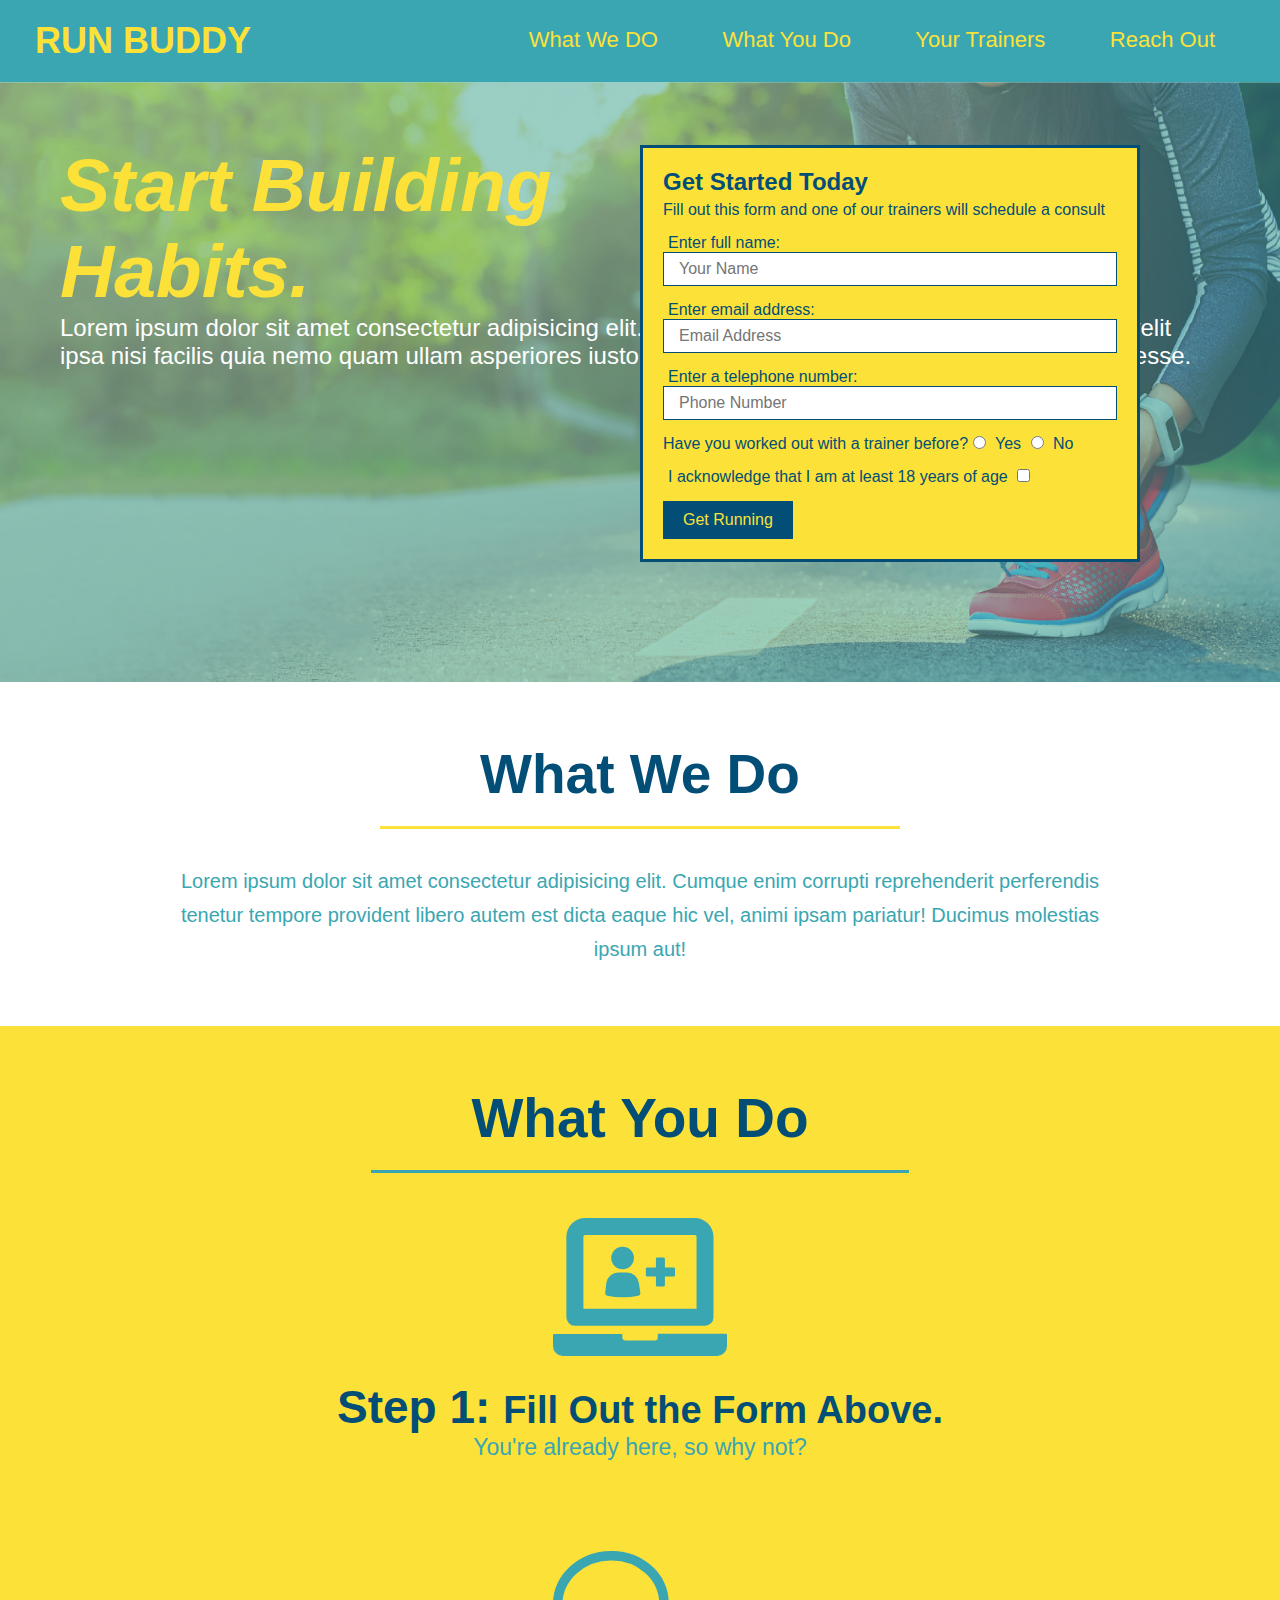
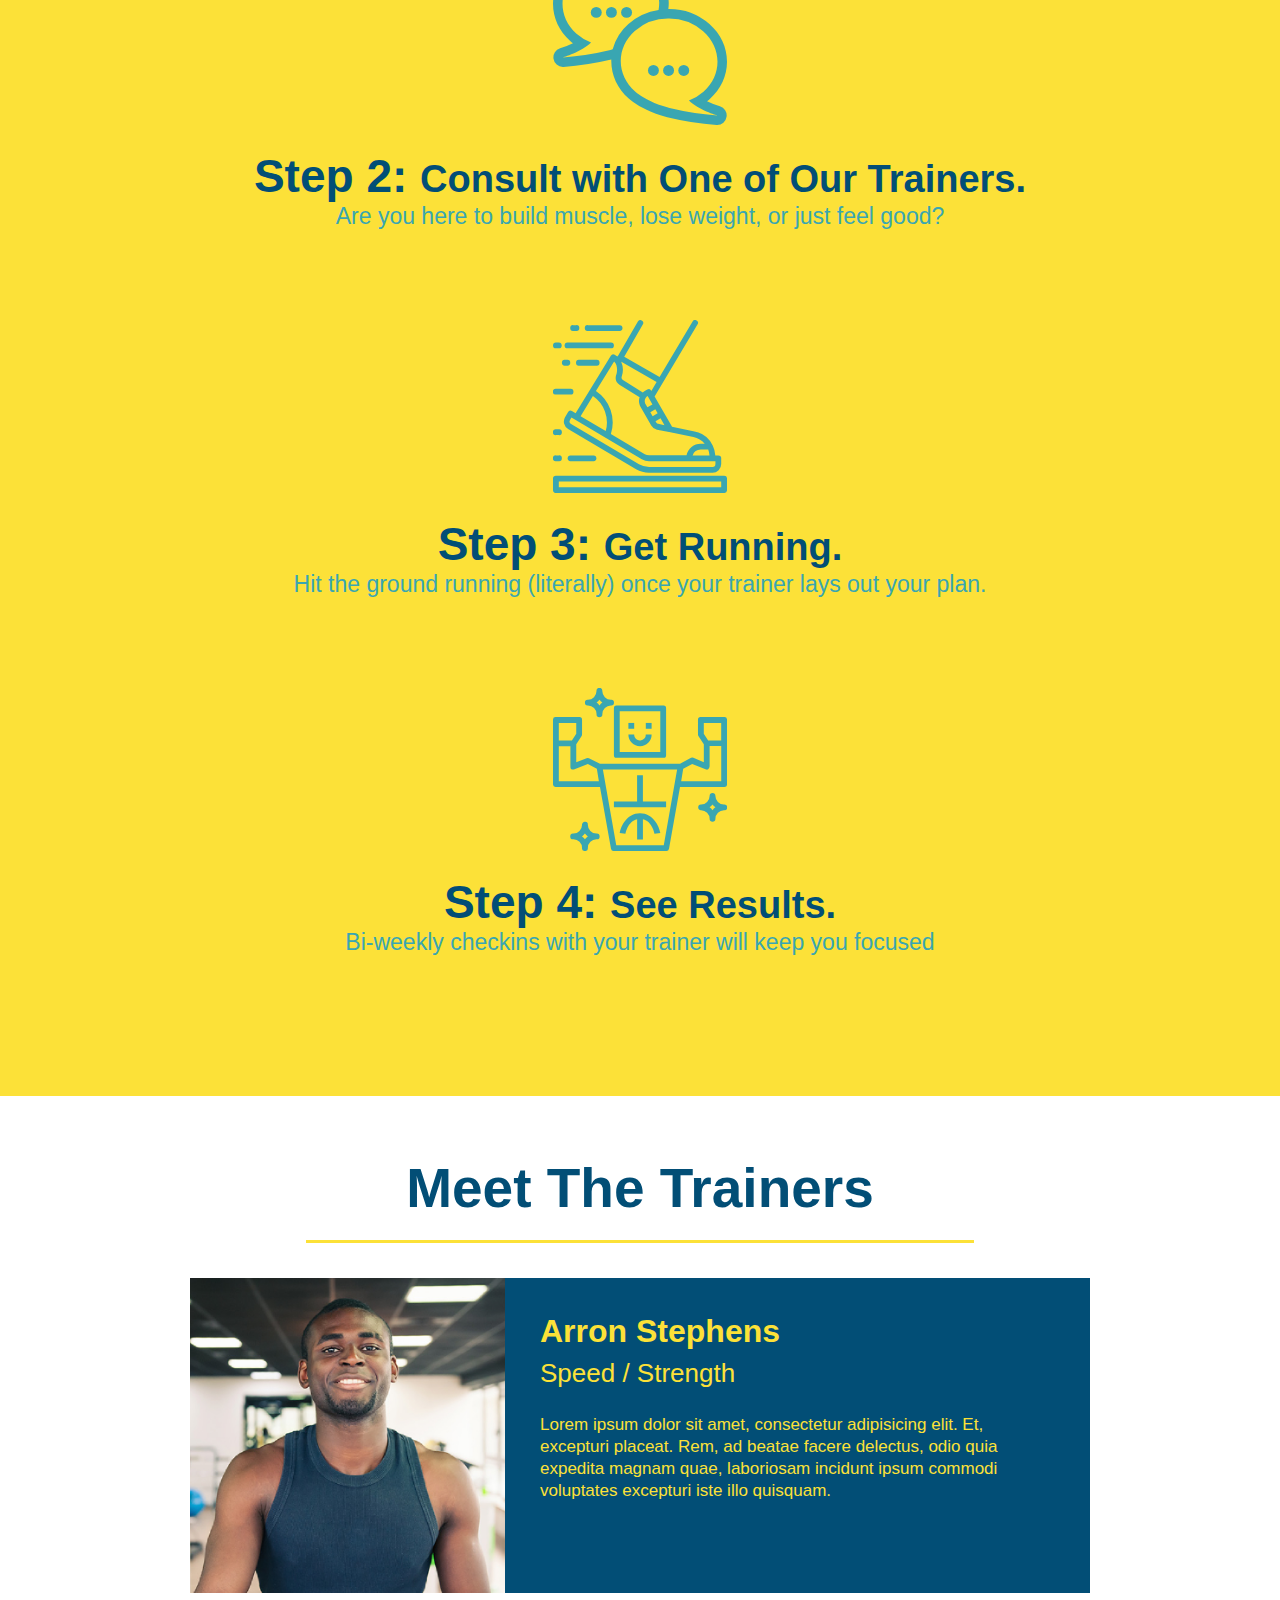
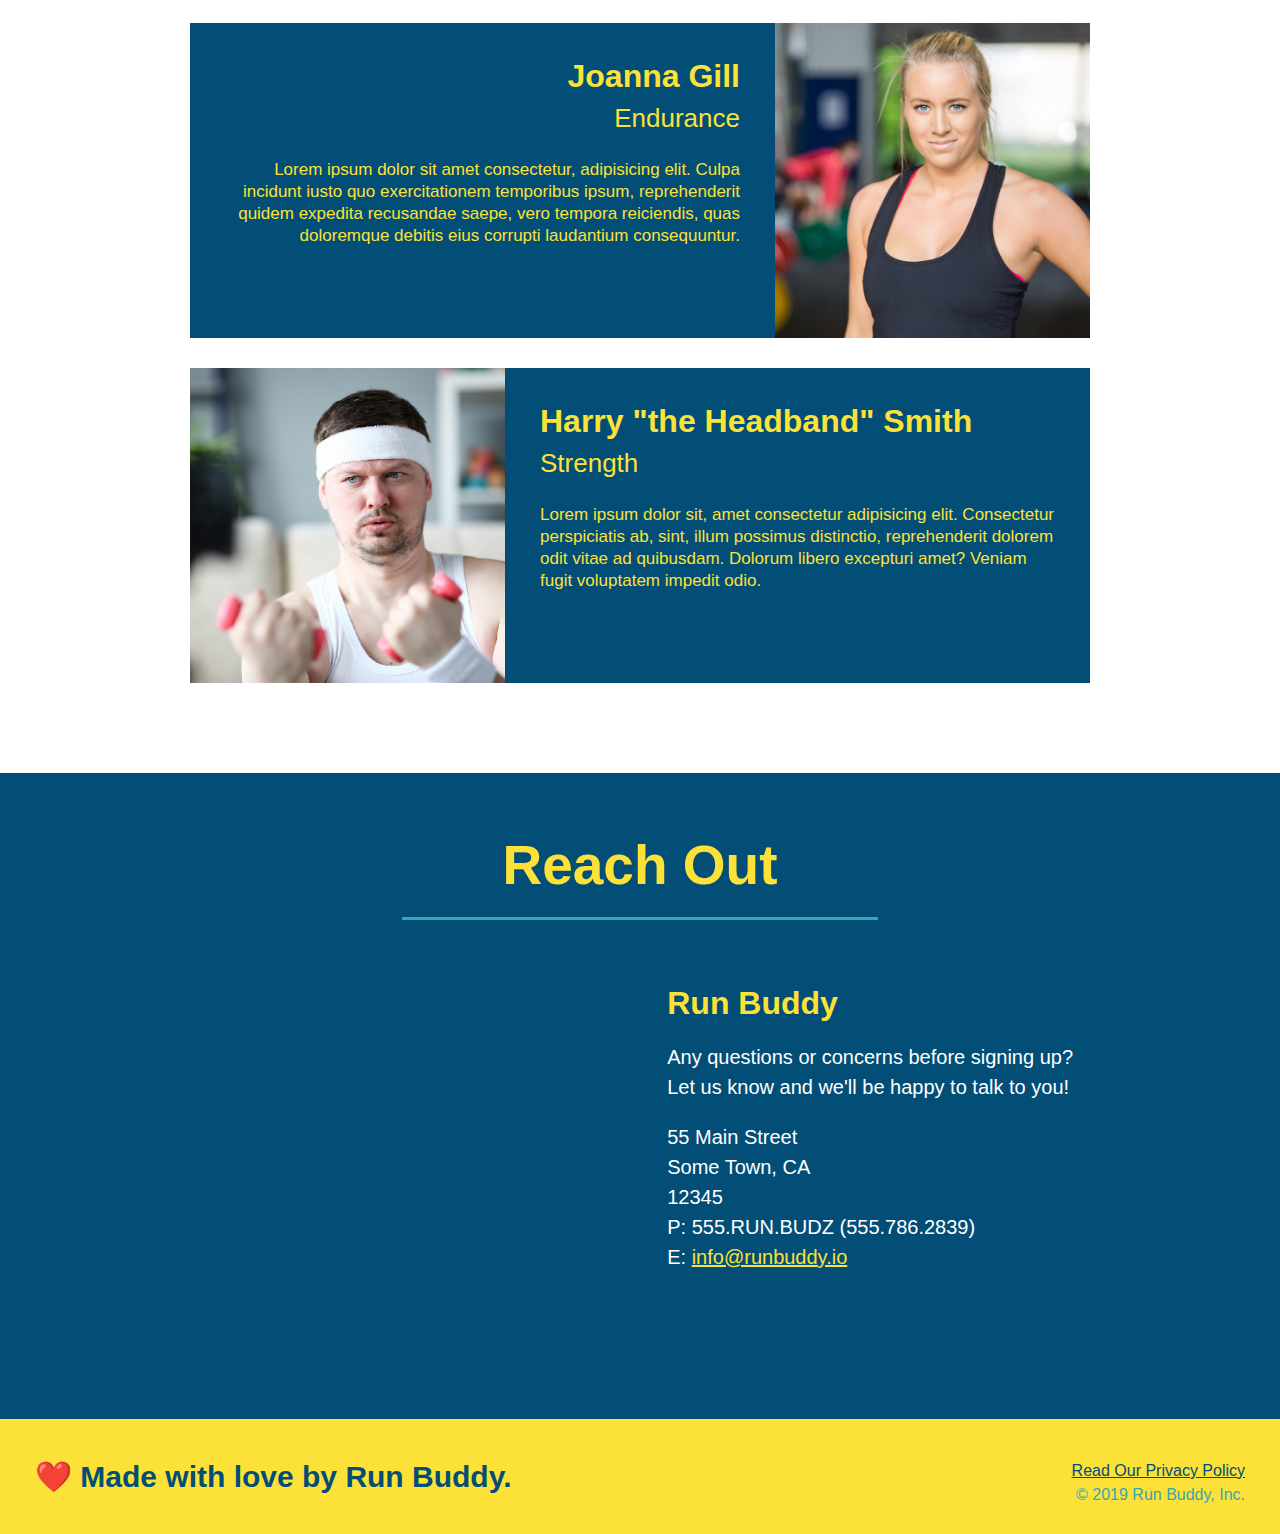
==== index.html @ 1e99f37f "add content to hero, replace img" ====
<!DOCTYPE html>
<html lang="en">
    <head>
        <link rel="stylesheet" href="./assets/css/style.css" />
        <meta charset="UTF-8" />
        <title>Run Buddy</title>
    </head>
    <body>
       <!--navigation-->
        <header>
            <h1>
                <a href="/">RUN BUDDY</a>
            </h1>
            <nav>
                <!--Unordered list element-->
                <ul>
                    <!--list item element-->
                    <li>
                        <!--Anchor element-->
                        <a href="#what-we-do">What We DO</a>
                    </li>
                    <li>
                        <a href="#what-you-do">What You Do</a>
                    </li>
                    <li>
                        <a href="#your-trainers">Your Trainers</a>
                    </li>
                    <li>
                        <a href="#reach-out">Reach Out</a>
                    </li>
                </ul>
            </nav>
        </header>
        
        <!--hero/jumbotron-->
        <section class="hero">
            <div class="hero-cta">
                <h2>Start Building 
                </br>Habits.</h2>
                <p>
                    Lorem ipsum dolor sit amet consectetur adipisicing elit. Commodi molestiae nostrum quas explicabo velit ipsa 
                    nisi facilis quia nemo quam ullam asperiores iusto minima, animi eligendi eum! Nulla, voluptates esse.
                </p>
            </div>
            <div class="hero-form">
                <h3>Get Started Today</h3>
                <p>Fill out this form and one of our trainers will schedule a consult</p>
                <form>
                    <label for="name">Enter full name:</label>
                    <input type="text" placeholder="Your Name" name="name" id="name" class="form-input"  />
                    <label for="email">Enter email address:</label>
                    <input type="email" placeholder="Email Address" name="email" id="email" class="form-input"/>
                    <label for="phone">Enter a telephone number:</label>
                    <input type="tel" placeholder="Phone Number" name="phone" id="phone" class="form-input"/>
                    <p>
                        Have you worked out with a trainer before?
                        <input type="radio" name="trainer-confirm" id="trainer-yes" />
                        <label for="trainer yes">Yes</label>
                        <input type="radio" ma,e="trainer-confirm" id="trainer-no" />
                        <label for="trainer-no">No</label>
                    </p>
                    <p>
                        <label for="checkbox" >
                        I acknowledge that I am at least 18 years of age
                        </label>
                        <input type="checkbox" name="age-confirm" id="checkbox" />
                        
                    </p>
                    <button type="submit">
                        Get Running
                    </button>
                </form>
            </div>
        </section>
        <!--end hero-->
        <!--"what we do" section-->
        <section id="what-we-do" class="intro">
            <h2 class="section-title primary-border">What We Do</h2>
            <p>
                Lorem ipsum dolor sit amet consectetur adipisicing elit. Cumque enim corrupti reprehenderit perferendis tenetur tempore provident libero autem est dicta eaque hic vel, animi ipsam pariatur! Ducimus molestias ipsum aut!
            </p>
        </section>
        <!--"what you do" section-->
        <section id="what-you-do" class="steps">
            <h2 class="section-title secondary-border">What You Do</h2>

            <div>
                <img src="./assets/images/step-1.svg" alt="" />
                <h3>Step 1: <span>Fill Out the Form Above.</span></h3>
                <p>You're already here, so why not?</p>
            </div>
            
            <div>
                <img src="./assets/images/step-2.svg" alt="" />
                <h3>Step 2: <span>Consult with One of Our Trainers.</span></h3>
                <p>Are you here to build muscle, lose weight, or just feel good?</p>
            </div>

            <div>
                <img src="./assets/images/step-3.svg" alt="" />
                <h3>Step 3: <span>Get Running.</span></h3>
                <p>Hit the ground running (literally) once your trainer lays out your plan.</p>
            </div>

            <div>
                <img src="./assets/images/step-4.svg" alt="" />
                <h3>Step 4: <span>See Results.</span></h3>
                <p>Bi-weekly checkins with your trainer will keep you focused</p>
            </div>
        </section>
        <!--"meet the trainers" section-->
        <section id="your-trainers" class="trainers">
            <h2 class="section-title primary-border">
                Meet The Trainers
            </h2>
            <article class="trainer">
                <img src="./assets/images/trainer-1.jpg" alt="Arron Stepghens in his workout clothes, ready to pump iron" />
                <div class="trainer-bio text-left">
                    <h3>Arron Stephens</h3>
                    <h4>Speed / Strength</h4>
                    <p>Lorem ipsum dolor sit amet, consectetur adipisicing elit. Et, excepturi placeat. Rem, ad 
                        beatae facere delectus, odio quia expedita magnam quae, laboriosam incidunt ipsum commodi voluptates excepturi iste illo quisquam.
                    </p>
                </div>
            </article>
            <article class="trainer">
                <div class="trainer-bio text-right">
                    <h3>Joanna Gill</h3>
                    <h4>Endurance</h4>
                    <p>Lorem ipsum dolor sit amet consectetur, adipisicing elit. Culpa incidunt iusto quo exercitationem temporibus ipsum, reprehenderit quidem expedita recusandae saepe, vero tempora reiciendis, quas doloremque debitis eius corrupti laudantium consequuntur.

                    </p>
                </div>
                <img src="assets/images/trainer-2.jpg" alt="Joanna Gill cooling off after a workout" />
            </article>
        <article class="trainer">
            <img src="assets/images/trainer-3.jpg" alt="Harry Smith wearing a headband and lifting comically small pink weights" />
            <div class="trainer-bio text-left">
                <h3>Harry "the Headband" Smith</h3>
                <h4>Strength</h4>
                <p>Lorem ipsum dolor sit, amet consectetur adipisicing elit. Consectetur perspiciatis ab, sint, illum possimus distinctio, reprehenderit dolorem odit vitae ad quibusdam. Dolorum libero excepturi amet? Veniam fugit voluptatem impedit odio.</p>

            </div>
        </article>
        </section>
        

        <!--"reach out" section-->
        <section id="reach-out" class="contact">
            <h2 class="section-title secondary-border">Reach Out</h2>
            <div class="contact-info">
                <iframe src="https://www.google.com/maps/embed?pb=!1m18!1m12!1m3!1d56511.52904397019!2d-82.80408757724726!3d27.718195076317812!2m3!1f0!2f0!3f0!3m2!1i1024!2i768!4f13.1!3m3!1m2!1s0x88c3029f9de5dea9%3A0x98aafcc9726f8c6a!2sSt%20Pete%20Beach%2C%20FL!5e0!3m2!1sen!2sus!4v1619097358709!5m2!1sen!2sus" 
                style="border:0;" 
                allowfullscreen="" 
                loading="lazy">
                </iframe>
                <div>
                    <h3>Run Buddy</h3>
                    <p>
                        Any questions or concerns before signing up?
                        <br />
                        Let us know and we'll be happy to talk to you!
                    </p>
                    <address>
                        55 Main Street <br/>
                        Some Town, CA <br/>
                        12345<br />
                        P: 555.RUN.BUDZ (555.786.2839)<br/>
                        E: <a href="mailto:infor@runbuddy.io">info@runbuddy.io</a>
                    </address>
                </div>
            </div>
            
        </section>
        <!--footer-->
        <footer>
            <h2>❤️ Made with love by Run Buddy.</h2>
            <div>
                <a href="./privacy-policy.html">Read Our Privacy Policy</a><br />
                &copy; 2019 Run Buddy, Inc.
            </div>
        </footer>
    </body>
</html>
---- assets/css/style.css ----
* {
    margin: 0;
    padding: 0;
    box-sizing: border-box;
}

body {
    color: #39a6b2;
    font-family: Helvetica, Arial, sans-serif;
}
header {
    padding:20px 35px;
    background-color: #39a6b2;
}
header h1{
    font-weight: bold;
    font-size: 36px;
    color: #fce138;
    margin: 0;
    display: inline;
}

header a {
    text-decoration: none;
    color: #fce138;
}
header nav {
    float: right;
    margin: 7px 0;
}
header nav ul li {
    display: inline;
}
header nav ul li a {
    margin: 0 30px;
    font-weight: lighter;
    font-size: 22px;
}

footer {
    background: #fce138;
    width: 100%;
    padding: 40px 35px;
}
footer h2 {
    display: inline;
    color: #024e76;
    font-size: 30px;
    margin: 0;
}

footer div {
    float: right;
    line-height: 1.5;
    text-align: right;
}

footer a {
    color: #024e76;
}
section {
    padding: 60px;
}
/*Hero Style Start */
.hero {
    background-image: url("../images/hero-bg.jpg");
    height: 600px;
    background-size: cover;
    background-position: center;
    position: relative;
}
/* Hero Style End */

.hero-form {
    background-color: #fce138;
    color: #024e76;
    padding: 20px;
    width: 500px;
    border: solid 3px #024e76;
    position: absolute;
    bottom: 120px;
    right: 140px;
}
h3 {
    font-size: 24px;
    margin: 0;
}
.hero-form p {
    margin: 5px 0 15px 0;
}

.form-input {
    border: 1px solid #024e76;
    display: block;
    padding: 7px 15px;
    font-size: 16px;
    color: #024e76;
    width: 100%;
    margin-bottom: 15px;
}

.hero-form label {
    margin: 0 5px;
}

.hero-form button {
    color: #fce138;
    background-color: #024e76;
    border: none;
    padding: 10px 20px;
    font-size: 16px;
    
}
.intro {
    text-align: center;
}


/*when typing padding sides go clockwise starting from the top*/

.intro p {
    line-height: 1.7;
    color: #39a6b2;
    width: 80%;
    font-size: 20px;
    margin: 0 auto;
}
.steps {
    text-align: center;
    background: #fce138;
}


.section-title {
    font-size: 55px;
    color: #024e76;
    margin-bottom: 35px;
    padding: 0 100px 20px 100px;
    display: inline-block;
    border-bottom: 3px solid;
}
.primary-border {
    border-color: #fce138;
}

.secondary-border {
    border-color: #39a6b2;
}
.steps div {
    margin-bottom: 80px;
}
.steps img {
    width: 15%;
    margin: 10px 0;
}
.steps h3 {
    color: #024e76;
    font-size: 46px;
    margin-top: 10px;
}
.steps p {
    color: #39a6b2;
    font-size: 23px;
}
.steps span {
    font-size: 38px;
}
.trainers {
    text-align: center;
}
.trainer {
    width: 900px;
    margin: 0 auto 30px auto;
    background: #024e76;
    color: #fce138;
    overflow: auto;
}
.trainer img {
    width: 35%;
    float: left;
}
.trainer-bio {
    padding: 35px;
    float: left;
    width: 65%;
}
.text-left {
    text-align: left;
}
.text-right {
    text-align: right;
}
.trainer-bio h3 {
    font-size: 32px;
    margin-bottom: 8px;
}
.trainer-bio h4 {
    font-weight: lighter;
    font-size: 26px;
    margin-bottom: 25px;
}
.trainer-bio p {
    font-size: 17px;
    line-height: 1.3;
}
.contact {
    text-align: center;
    background: #024e76;
}
.contact h2 {
    color: #fce138;
}
.contact-info iframe {
    width: 400px;
    height: 400px;
}
.contact-info div {
    width: 410px;
    display: inline-block;
    vertical-align: top;
    text-align: left;
    margin: 30px 0 0 60px;
    color: white;
}
.contact-info h3 {
    color: #fce138;
    font-size: 32px;
}

.contact-info p, .contact-info address {
    margin: 20px 0;
    line-height: 1.5;
    font-size: 20px;
    font-style: normal;
}

.contact-info a {
    color: #fce138;
}
.hero-cta {
color:#fce138;
font-size: 50px;
font-style: italic;
}

.hero-cta p {
    font-size: 24px;
    color: white;
    font-style: normal;
}
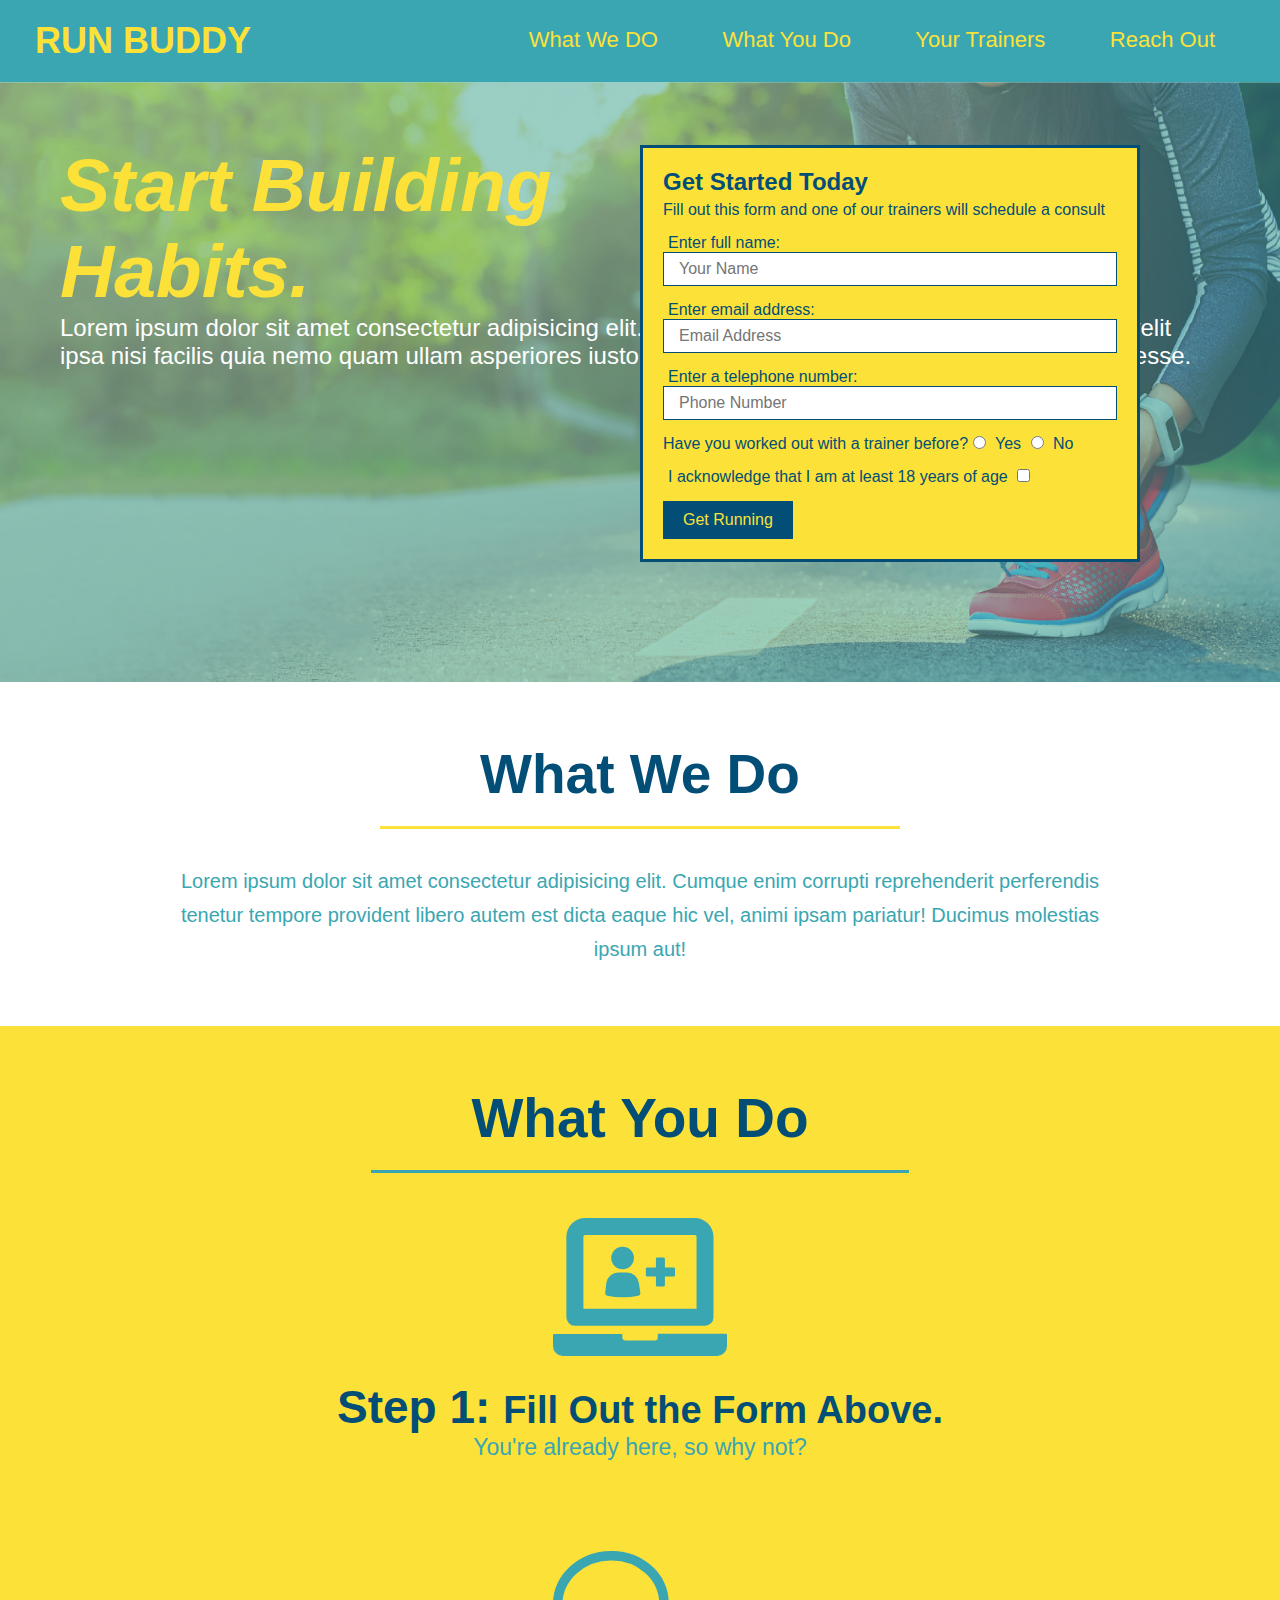
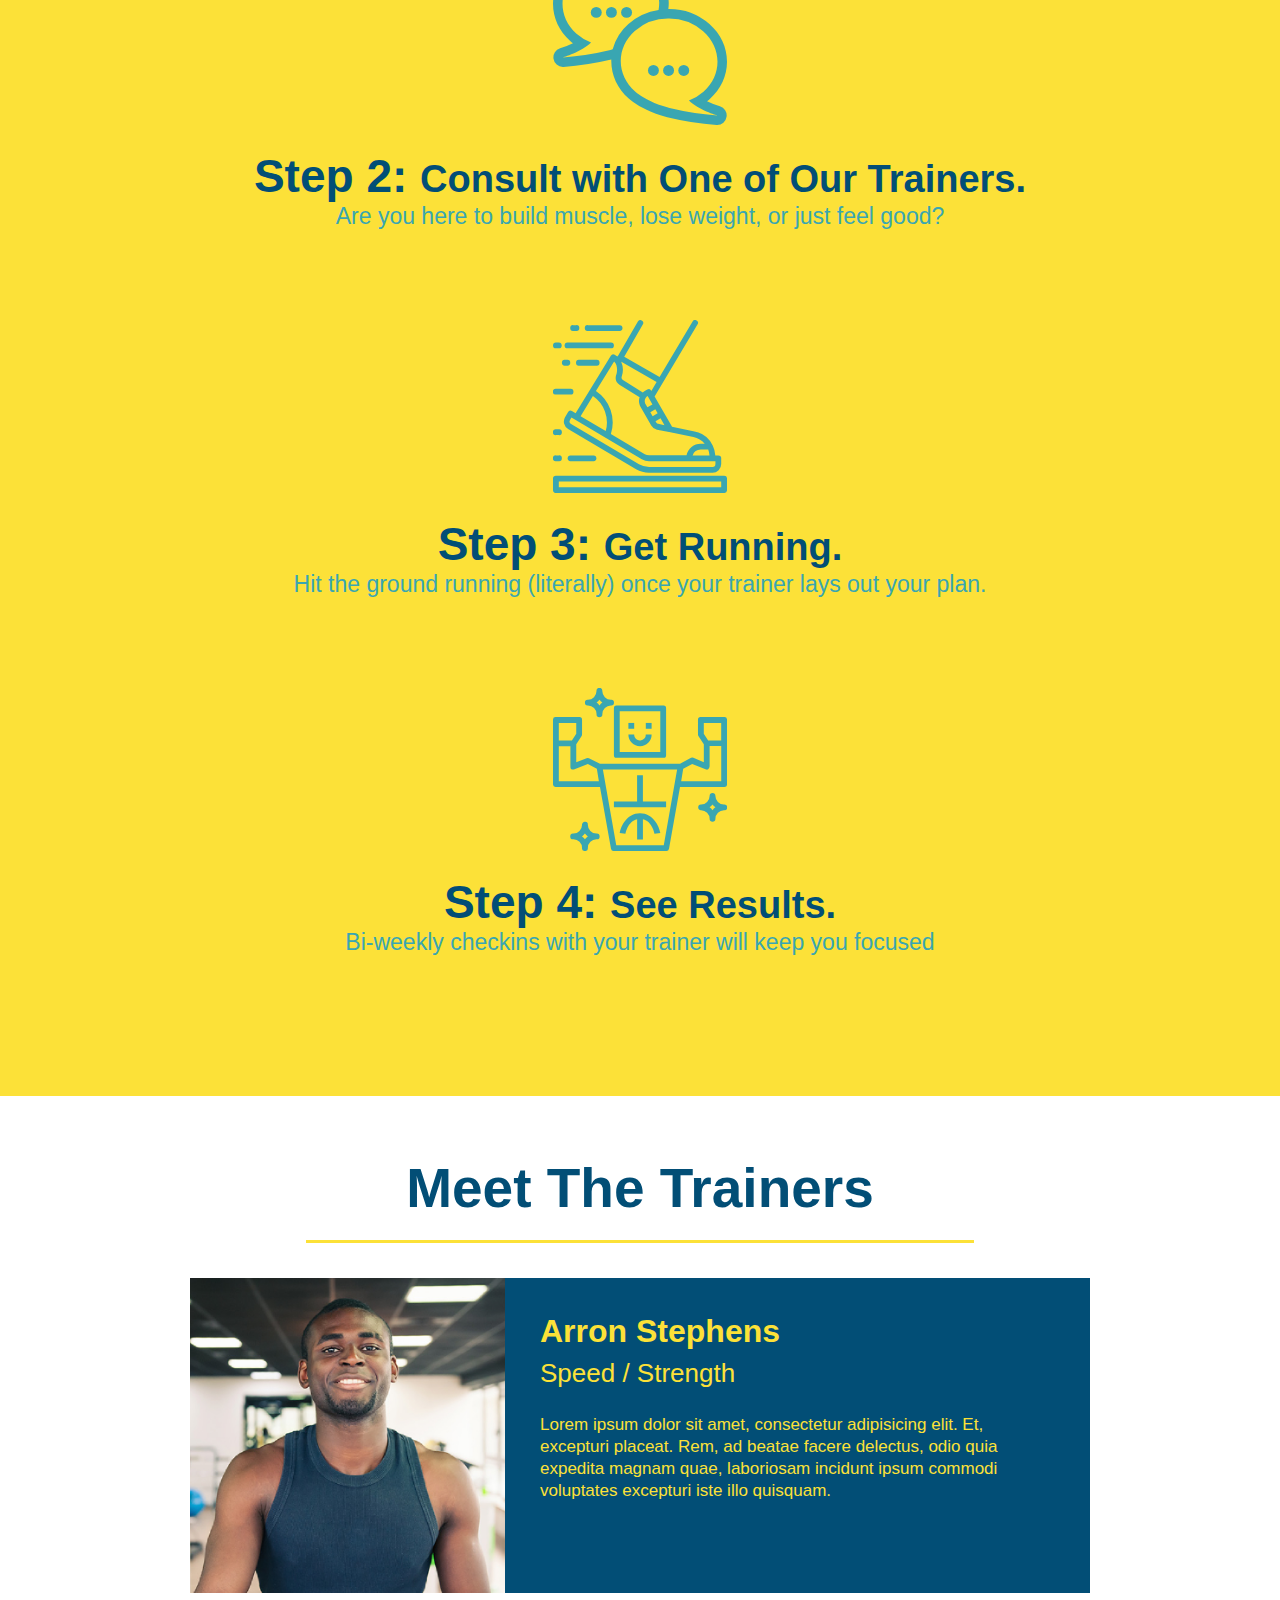
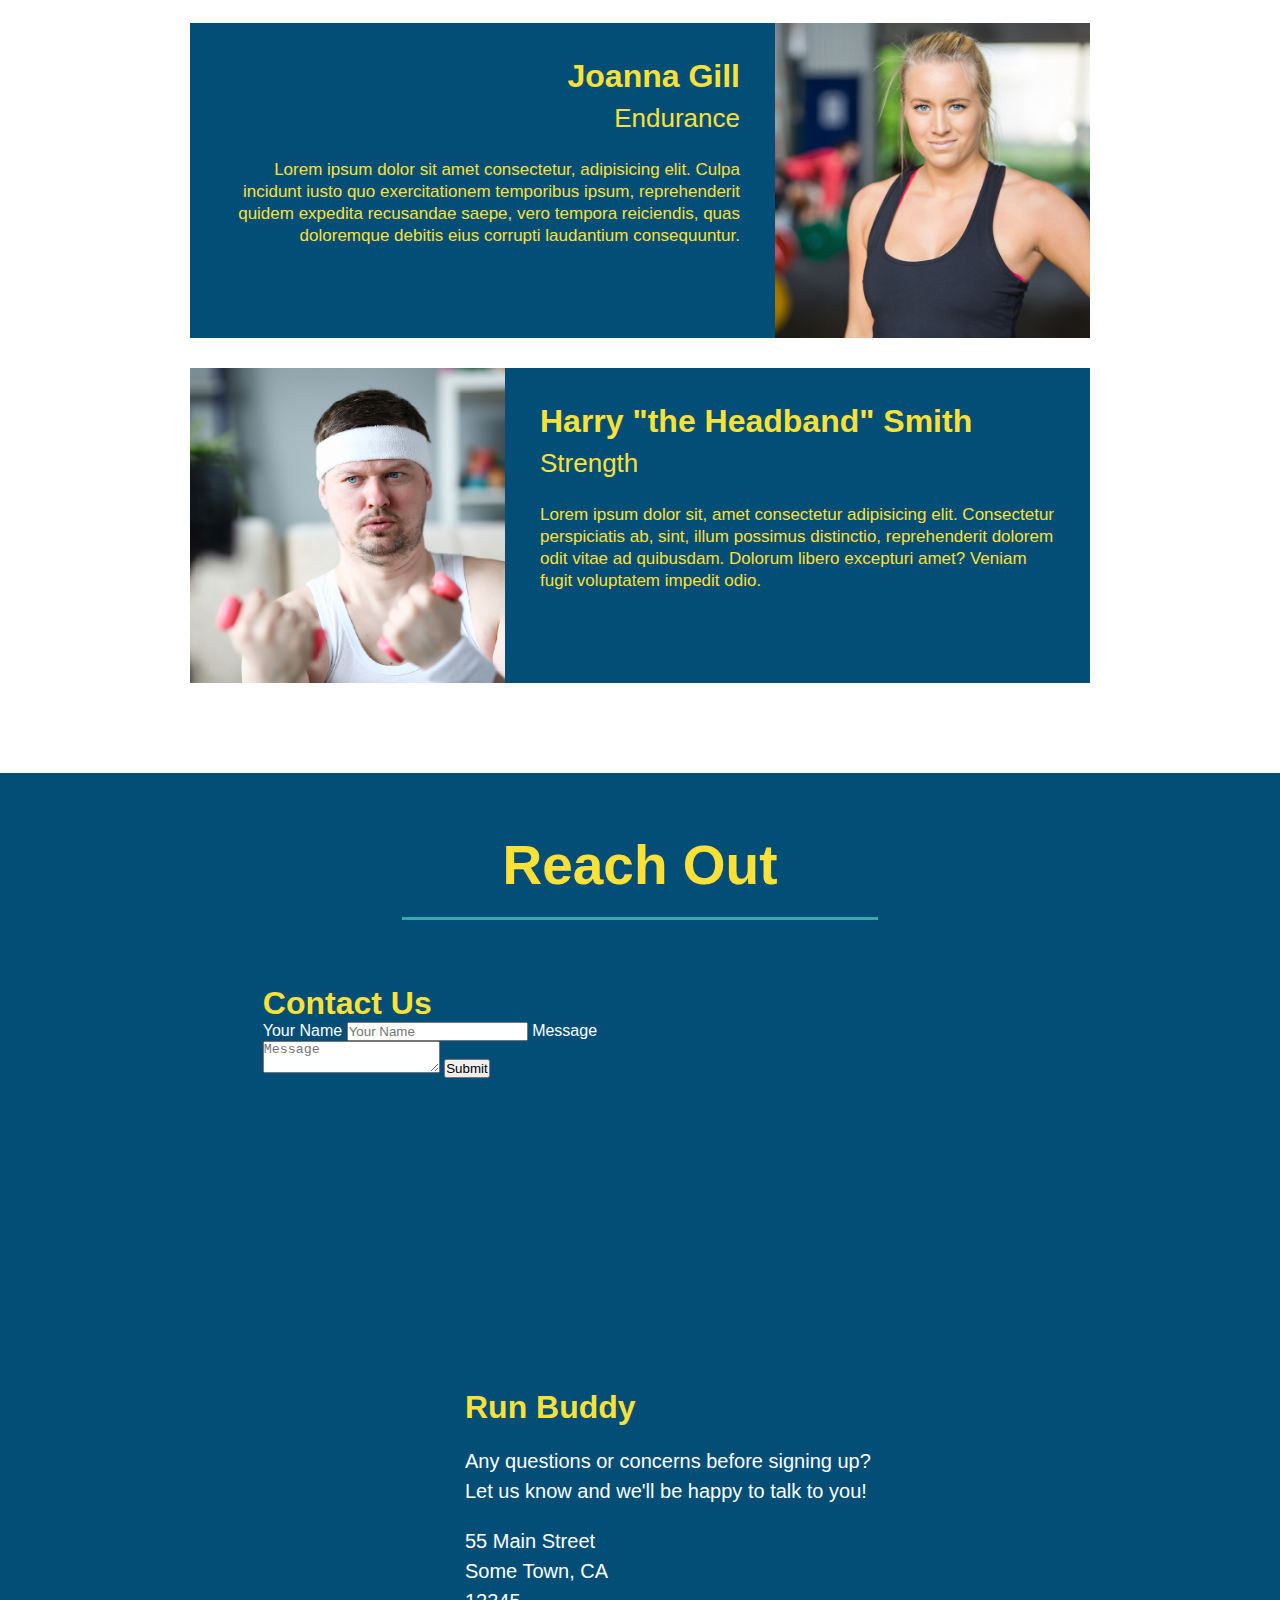
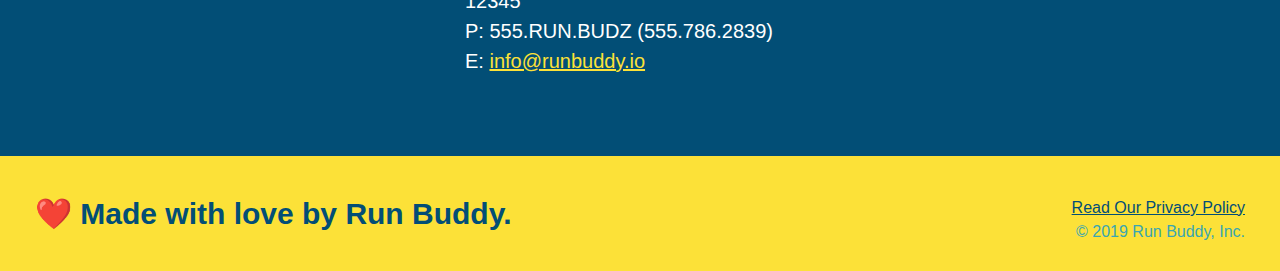
==== commit ddd86d7e: "add contact form" ====
--- a/index.html
+++ b/index.html
@@ -149,6 +149,18 @@
         <section id="reach-out" class="contact">
             <h2 class="section-title secondary-border">Reach Out</h2>
             <div class="contact-info">
+                <div class= "contact-form">
+                    <h3>Contact Us </h3>
+                    <form>
+                        <label for="contact-name">Your Name</label>
+                        <input type="text" id="contact-name" placeholder="Your Name" />
+
+                        <label for="contact-message">Message</label>
+                        <textarea id="contact-message" placeholder="Message"></textarea>
+
+                        <button type="submit">Submit</button>
+                    </form>
+                </div>
                 <iframe src="https://www.google.com/maps/embed?pb=!1m18!1m12!1m3!1d56511.52904397019!2d-82.80408757724726!3d27.718195076317812!2m3!1f0!2f0!3f0!3m2!1i1024!2i768!4f13.1!3m3!1m2!1s0x88c3029f9de5dea9%3A0x98aafcc9726f8c6a!2sSt%20Pete%20Beach%2C%20FL!5e0!3m2!1sen!2sus!4v1619097358709!5m2!1sen!2sus" 
                 style="border:0;" 
                 allowfullscreen="" 
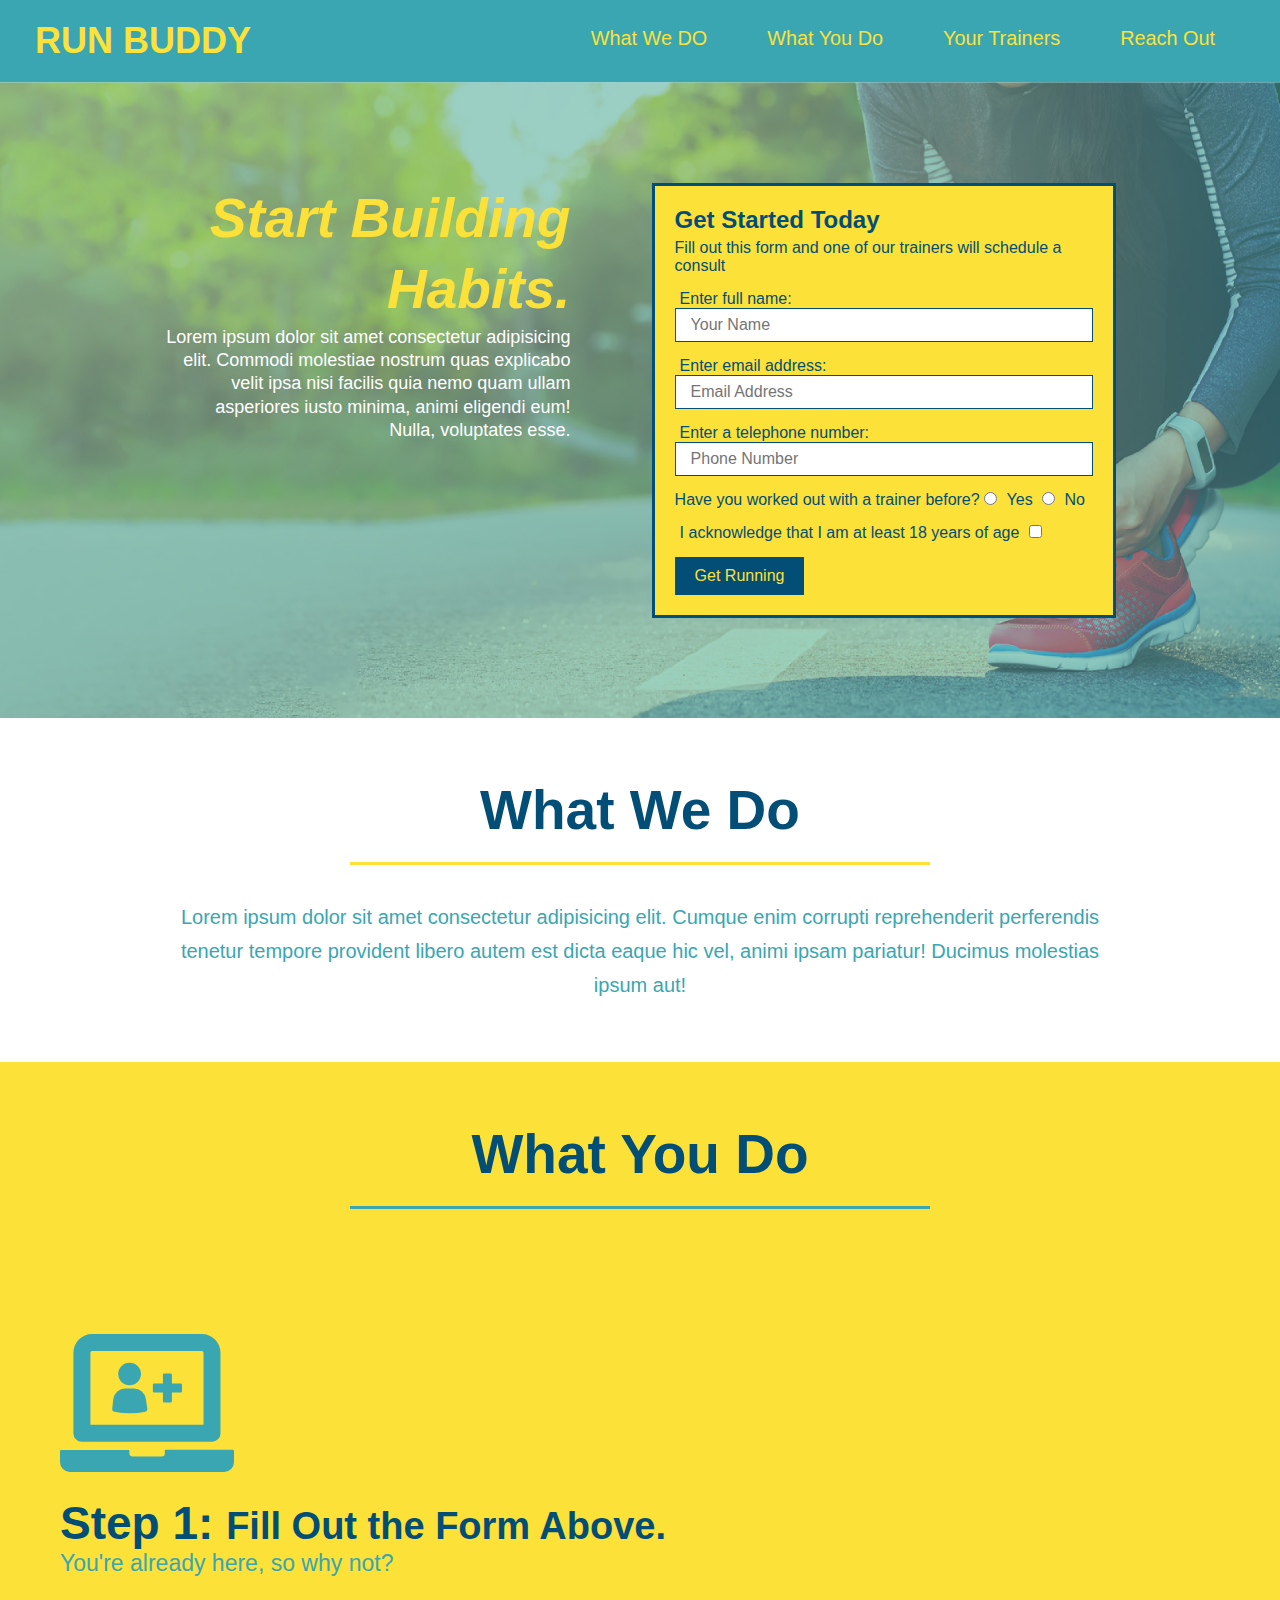
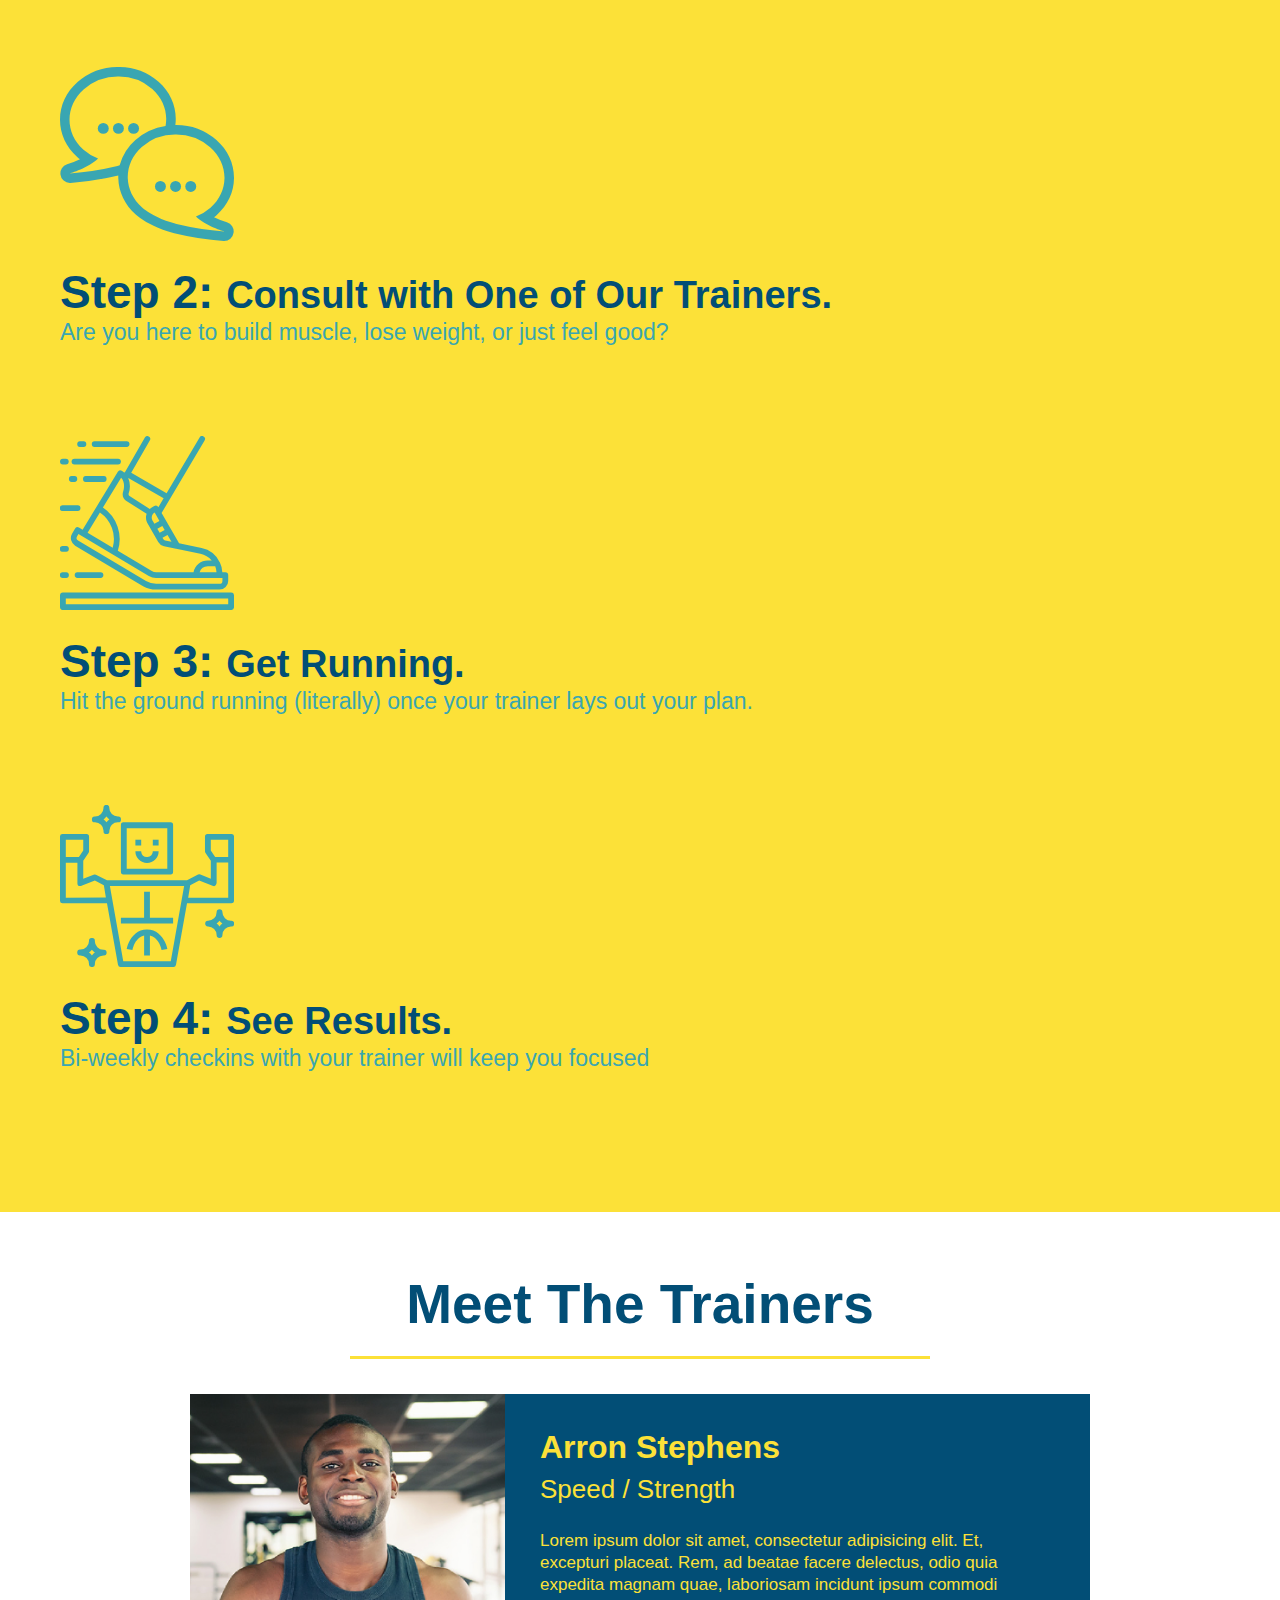
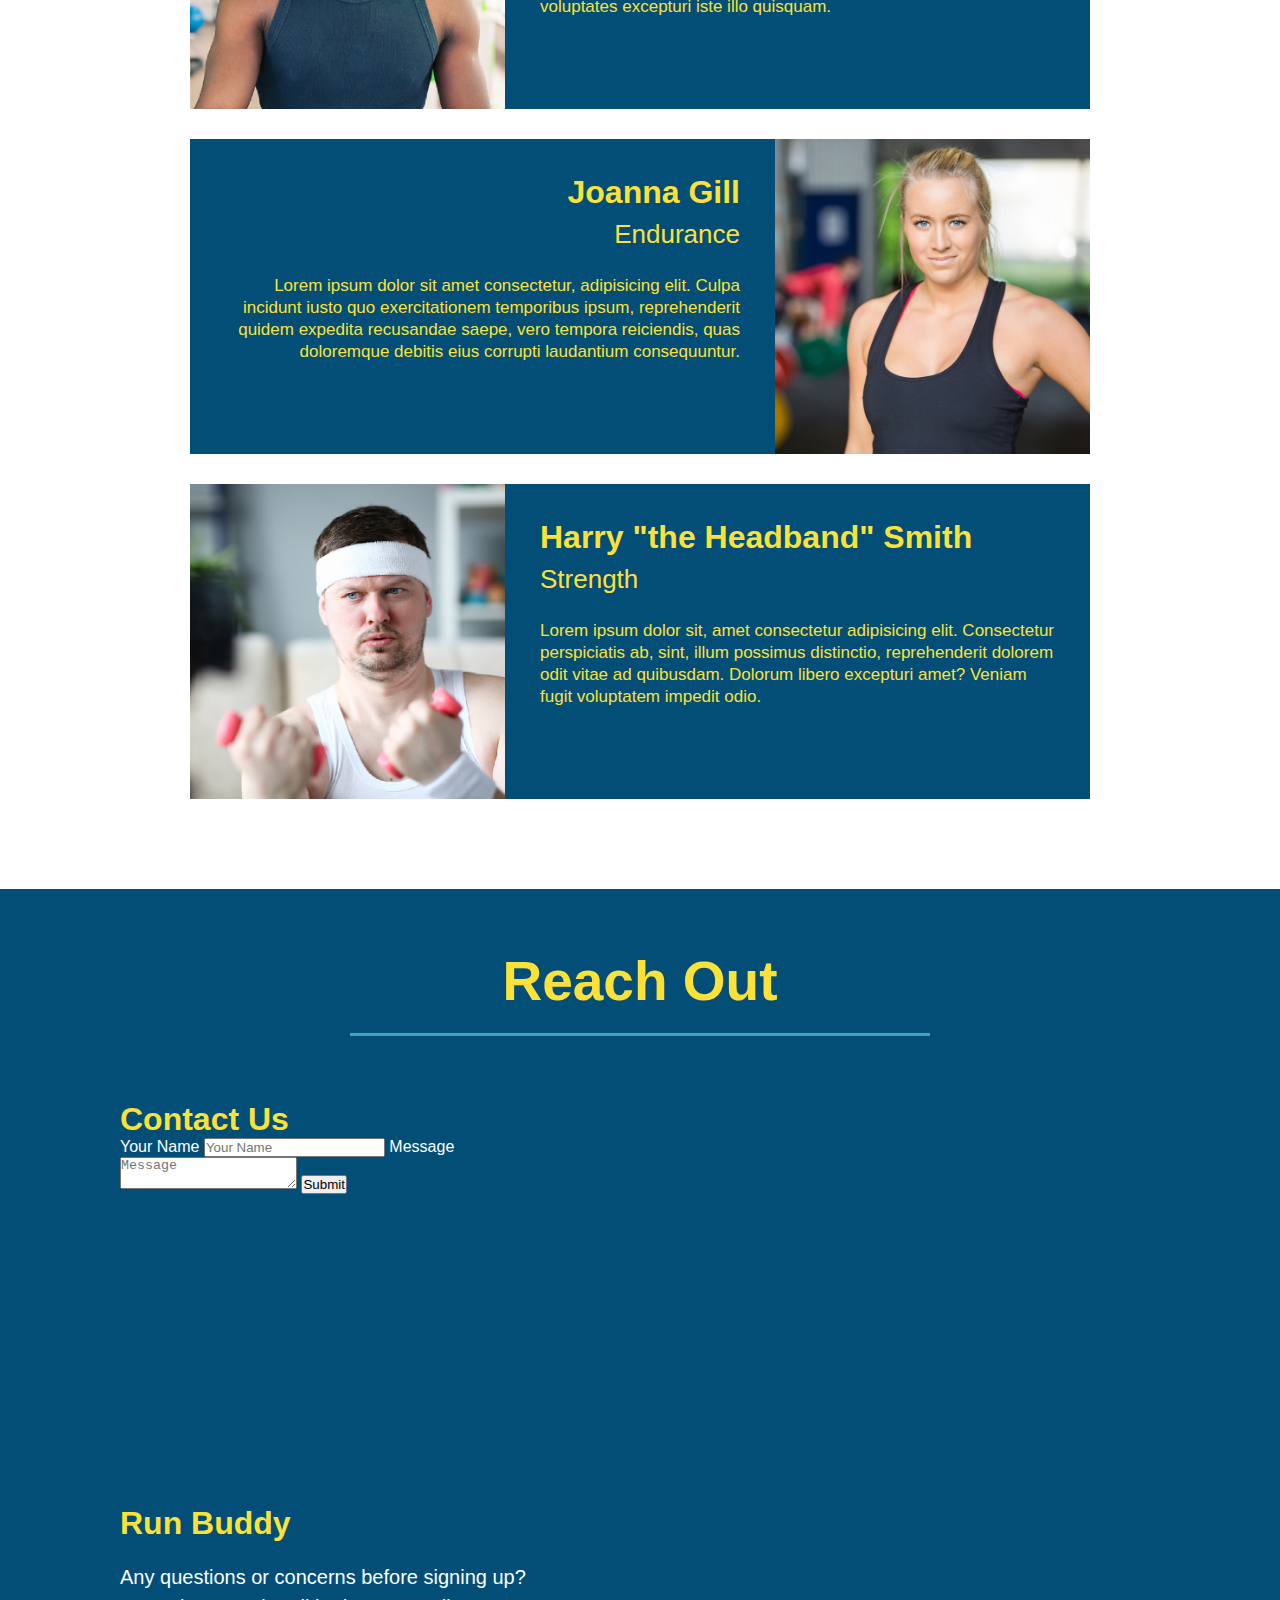
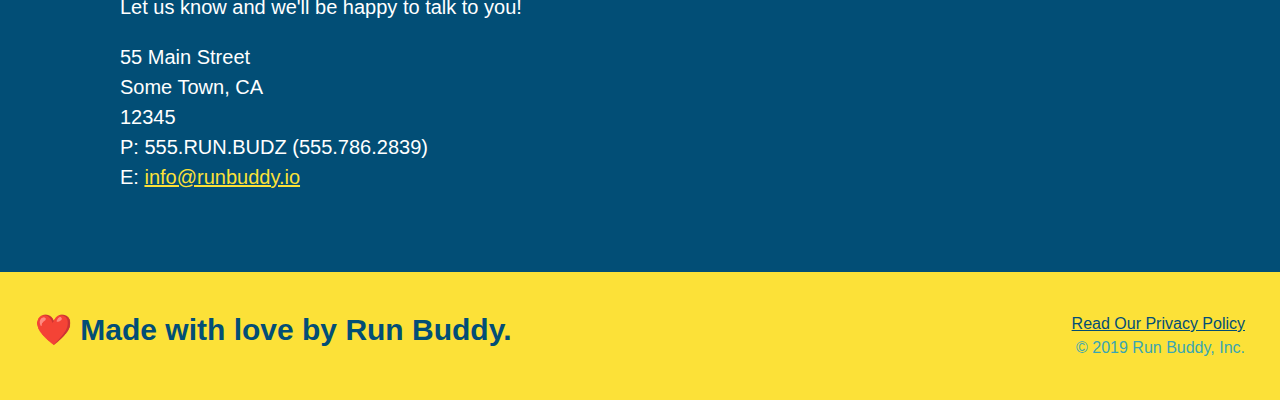
==== commit 3926a075: "flexbox modifications in css" ====
--- a/index.html
+++ b/index.html
@@ -75,14 +75,24 @@
         <!--end hero-->
         <!--"what we do" section-->
         <section id="what-we-do" class="intro">
-            <h2 class="section-title primary-border">What We Do</h2>
-            <p>
+            <div class="flex-row">
+                <h2 class="section-title primary-border">
+                    What We Do
+                </h2>
+            </div>
+            <div class="flex-row">
+                <p>
                 Lorem ipsum dolor sit amet consectetur adipisicing elit. Cumque enim corrupti reprehenderit perferendis tenetur tempore provident libero autem est dicta eaque hic vel, animi ipsam pariatur! Ducimus molestias ipsum aut!
-            </p>
+                </p>
+            </div>
         </section>
         <!--"what you do" section-->
         <section id="what-you-do" class="steps">
-            <h2 class="section-title secondary-border">What You Do</h2>
+            <div class="flex-row">
+                <h2 class="section-title secondary-border">
+                    What You Do
+                </h2>
+            </div>
 
             <div>
                 <img src="./assets/images/step-1.svg" alt="" />
@@ -110,9 +120,11 @@
         </section>
         <!--"meet the trainers" section-->
         <section id="your-trainers" class="trainers">
-            <h2 class="section-title primary-border">
+            <div class="flex-row">
+                <h2 class="section-title primary-border">
                 Meet The Trainers
-            </h2>
+                </h2>
+            </div>
             <article class="trainer">
                 <img src="./assets/images/trainer-1.jpg" alt="Arron Stepghens in his workout clothes, ready to pump iron" />
                 <div class="trainer-bio text-left">
--- a/assets/css/style.css
+++ b/assets/css/style.css
@@ -11,46 +11,52 @@
 header {
     padding:20px 35px;
     background-color: #39a6b2;
+    display: flex;
+    justify-content: space-between;
+    flex-wrap: wrap;
 }
 header h1{
     font-weight: bold;
     font-size: 36px;
     color: #fce138;
     margin: 0;
-    display: inline;
 }
 
 header a {
     text-decoration: none;
     color: #fce138;
 }
+header nav ul {
+    display: flex;
+    flex-wrap: wrap;
+    justify-content: space-between;
+    align-items: center;
+    list-style: none;
+}
 header nav {
-    float: right;
     margin: 7px 0;
-}
-header nav ul li {
-    display: inline;
 }
 header nav ul li a {
     margin: 0 30px;
     font-weight: lighter;
-    font-size: 22px;
+    font-size: 1.55vw;
 }
 
 footer {
     background: #fce138;
     width: 100%;
     padding: 40px 35px;
+    display: flex;
+    flex-wrap: wrap;
+    justify-content: space-between;
 }
 footer h2 {
-    display: inline;
     color: #024e76;
     font-size: 30px;
     margin: 0;
 }
 
 footer div {
-    float: right;
     line-height: 1.5;
     text-align: right;
 }
@@ -64,10 +70,26 @@
 /*Hero Style Start */
 .hero {
     background-image: url("../images/hero-bg.jpg");
-    height: 600px;
     background-size: cover;
     background-position: center;
-    position: relative;
+    display: flex;
+    justify-content: center;
+    flex-wrap: wrap;
+    
+}
+
+.hero-cta {
+    width: 35%;
+    text-align: right;
+    margin: 3.5%;
+    color: #fff;
+    font-size: 18px;
+    line-height: 1.3;
+}
+.hero-cta h2 {
+    font-style: italic;
+    font-size: 55px;
+    color: #fce138;
 }
 /* Hero Style End */
 
@@ -75,11 +97,9 @@
     background-color: #fce138;
     color: #024e76;
     padding: 20px;
-    width: 500px;
     border: solid 3px #024e76;
-    position: absolute;
-    bottom: 120px;
-    right: 140px;
+    width: 40%;
+    margin: 3.5%;
 }
 h3 {
     font-size: 24px;
@@ -111,10 +131,6 @@
     font-size: 16px;
     
 }
-.intro {
-    text-align: center;
-}
-
 
 /*when typing padding sides go clockwise starting from the top*/
 
@@ -124,9 +140,9 @@
     width: 80%;
     font-size: 20px;
     margin: 0 auto;
+    text-align: center;
 }
 .steps {
-    text-align: center;
     background: #fce138;
 }
 
@@ -134,10 +150,11 @@
 .section-title {
     font-size: 55px;
     color: #024e76;
-    margin-bottom: 35px;
-    padding: 0 100px 20px 100px;
-    display: inline-block;
     border-bottom: 3px solid;
+    padding-bottom: 20px;
+    text-align: center;
+    margin: 0 auto 35px auto;
+    width: 50%;
 }
 .primary-border {
     border-color: #fce138;
@@ -166,7 +183,6 @@
     font-size: 38px;
 }
 .trainers {
-    text-align: center;
 }
 .trainer {
     width: 900px;
@@ -204,7 +220,6 @@
     line-height: 1.3;
 }
 .contact {
-    text-align: center;
     background: #024e76;
 }
 .contact h2 {
@@ -237,14 +252,6 @@
 .contact-info a {
     color: #fce138;
 }
-.hero-cta {
-color:#fce138;
-font-size: 50px;
-font-style: italic;
-}
-
-.hero-cta p {
-    font-size: 24px;
-    color: white;
-    font-style: normal;
+.flex-row {
+    display: flex;
 }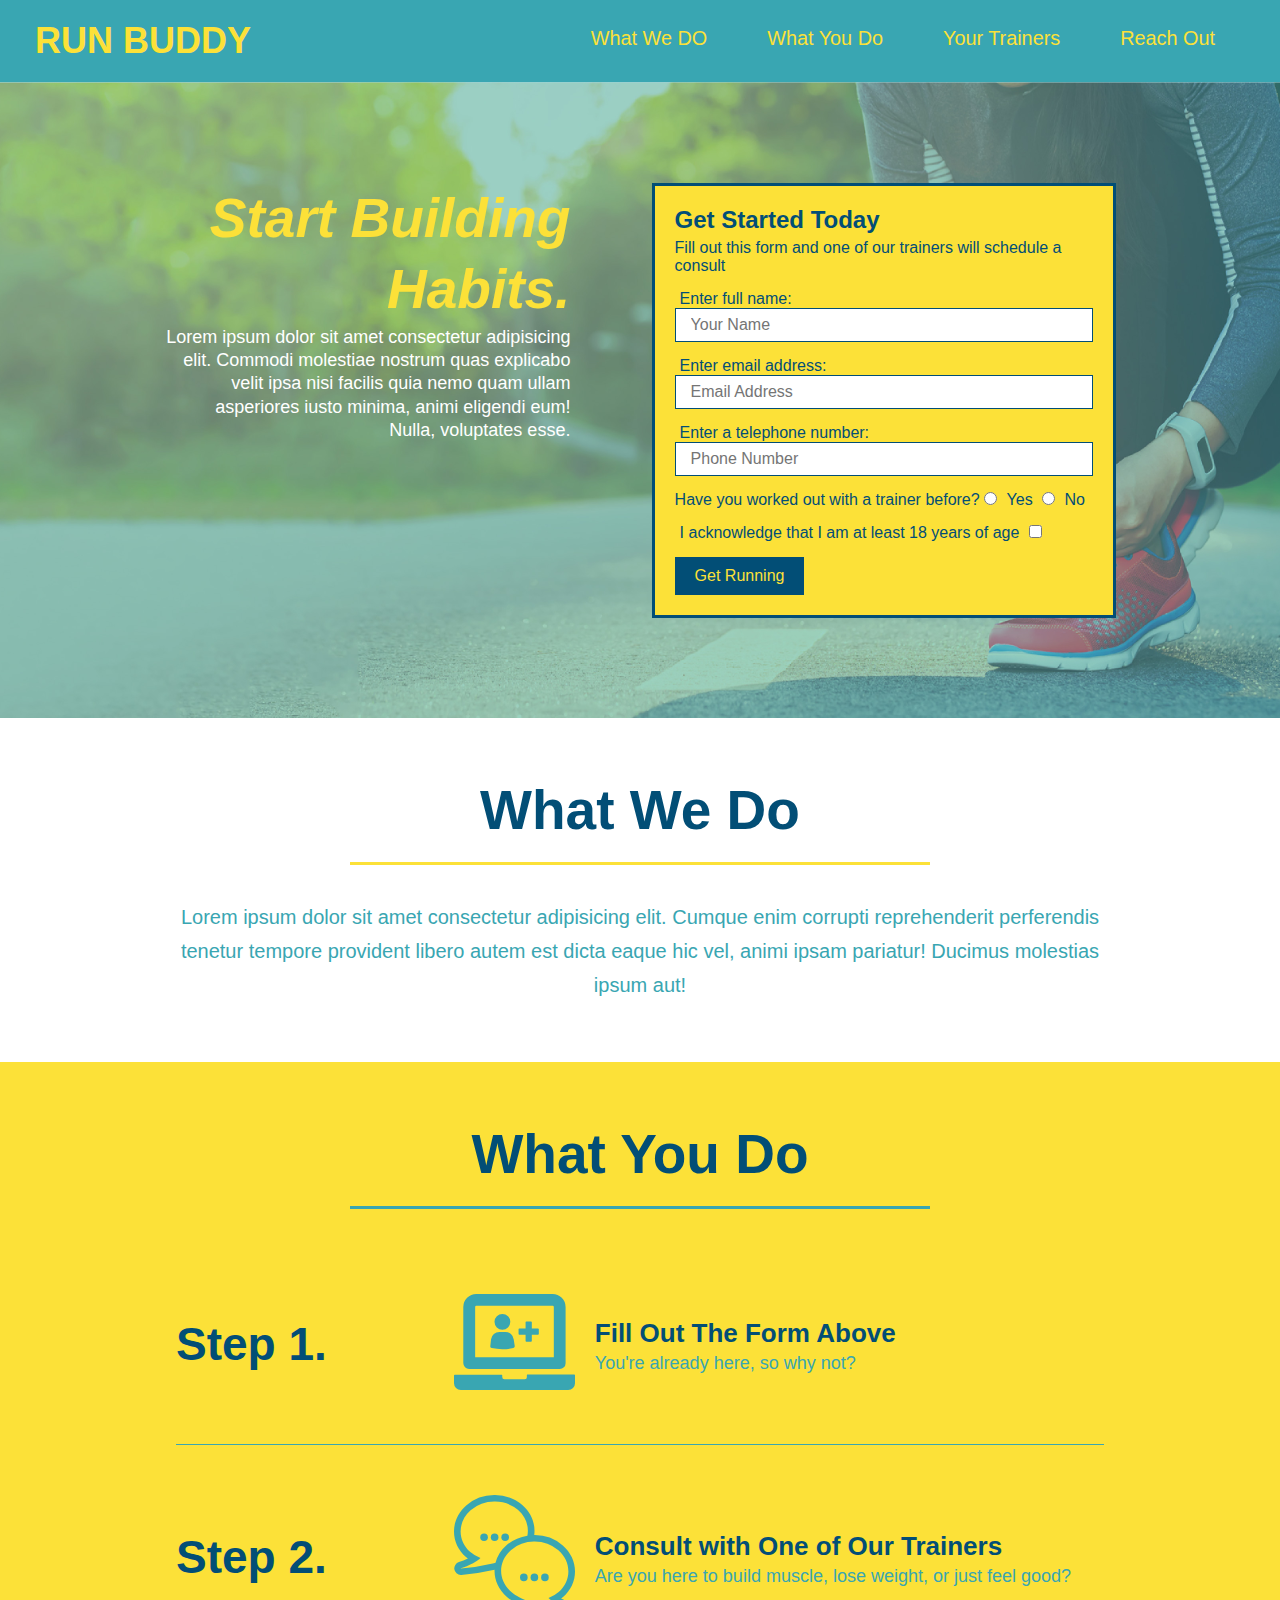
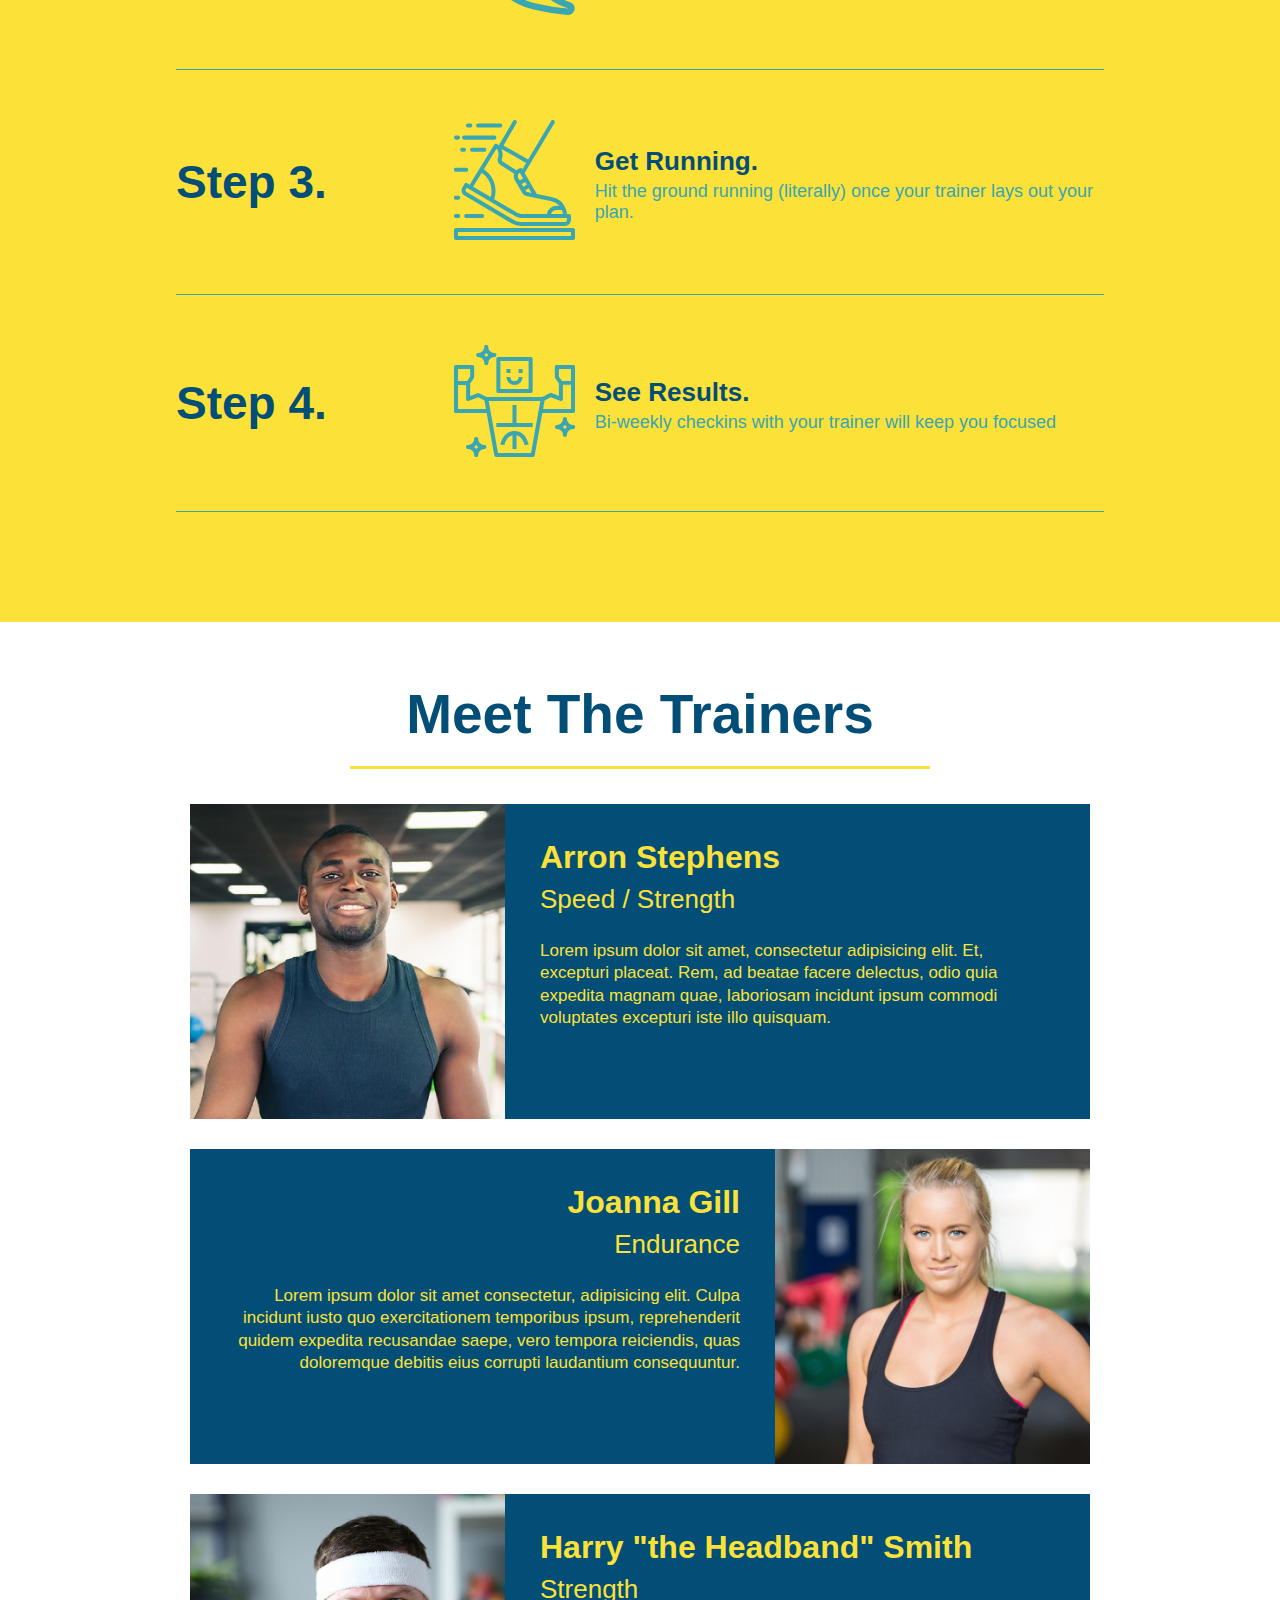
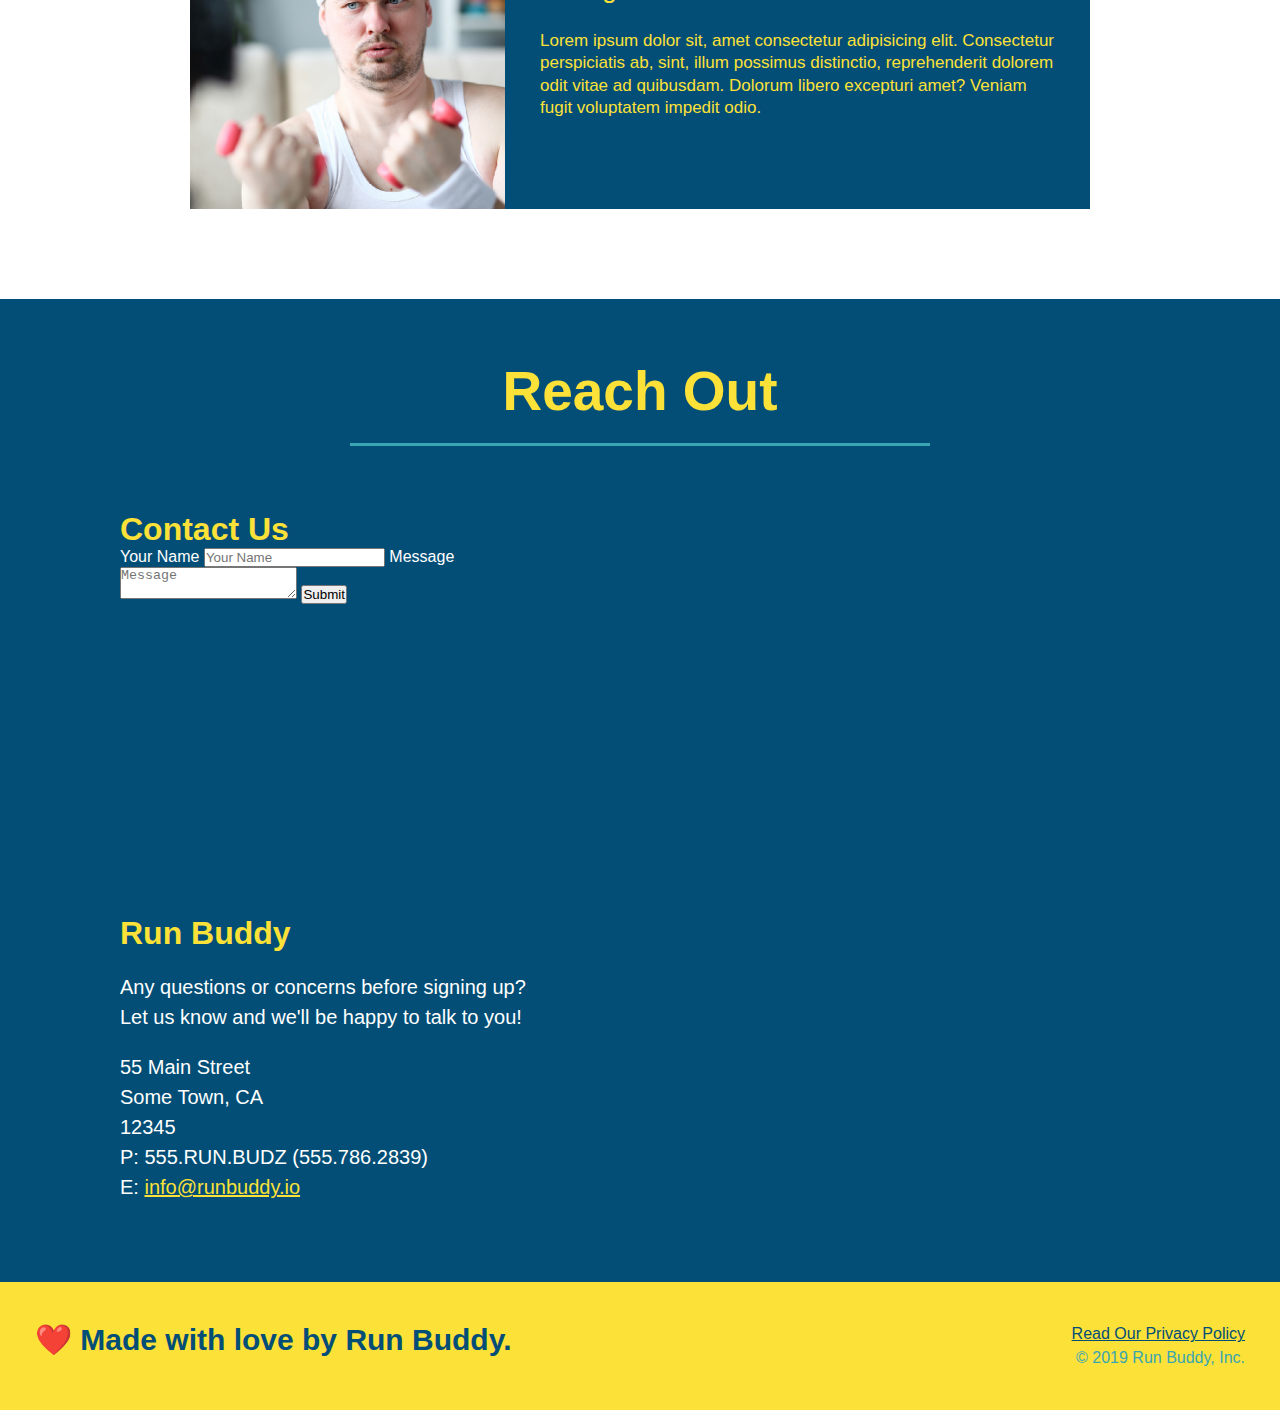
==== commit e44085c5: "add flexbox to the steps" ====
--- a/index.html
+++ b/index.html
@@ -94,28 +94,56 @@
                 </h2>
             </div>
 
-            <div>
-                <img src="./assets/images/step-1.svg" alt="" />
-                <h3>Step 1: <span>Fill Out the Form Above.</span></h3>
-                <p>You're already here, so why not?</p>
+            <div class ="step">
+                    <h3>Step 1.</h3>
+                    <div class="step-info">
+                    <div class="step-img">
+                        <img src="./assets/images/step-1.svg" alt="" />
+                    </div>
+                    <div class="step-text">
+                    <h4>Fill Out The Form Above</h4>
+                    <p>You're already here, so why not?</p>
+                    </div>
+                </div>
             </div>
             
-            <div>
+            <div class="step">
+                <h3>Step 2.</h3>
+                <div class="step-info">
+                    <div class="step-img">
                 <img src="./assets/images/step-2.svg" alt="" />
-                <h3>Step 2: <span>Consult with One of Our Trainers.</span></h3>
+                        </div>
+                        <div class="step-text">
+                <h4>Consult with One of Our Trainers</h4>
                 <p>Are you here to build muscle, lose weight, or just feel good?</p>
             </div>
-
-            <div>
+            </div>
+            </div>
+
+            <div class="step">
+                <h3>Step 3.</h3>
+                <div class="step-info">
+                    <div class="step-img">
                 <img src="./assets/images/step-3.svg" alt="" />
-                <h3>Step 3: <span>Get Running.</span></h3>
+                </div>
+                <div class="step-text">
+                <h4>Get Running.</h4>
                 <p>Hit the ground running (literally) once your trainer lays out your plan.</p>
             </div>
-
-            <div>
+            </div>
+            </div>
+
+            <div class="step">
+                <h3>Step 4.</h3>
+                <div class="step-info">
+                    <div class="step-img">
                 <img src="./assets/images/step-4.svg" alt="" />
-                <h3>Step 4: <span>See Results.</span></h3>
+                </div>
+                <div class="step-text">
+                <h4>See Results.</h4>
                 <p>Bi-weekly checkins with your trainer will keep you focused</p>
+            </div>
+            </div>
             </div>
         </section>
         <!--"meet the trainers" section-->
--- a/assets/css/style.css
+++ b/assets/css/style.css
@@ -146,7 +146,19 @@
     background: #fce138;
 }
 
-
+.step-info {
+    flex: 2 70%;
+    display: flex;
+    flex-wrap: wrap;
+    align-items: center;
+}
+.step-img {
+    flex: 1 12%;
+    margin-right: 20px;
+}
+.step-text {
+    flex: 12;
+}
 .section-title {
     font-size: 55px;
     color: #024e76;
@@ -163,27 +175,22 @@
 .secondary-border {
     border-color: #39a6b2;
 }
-.steps div {
-    margin-bottom: 80px;
-}
-.steps img {
-    width: 15%;
-    margin: 10px 0;
-}
-.steps h3 {
+
+.step h3 {
     color: #024e76;
     font-size: 46px;
-    margin-top: 10px;
-}
-.steps p {
+    flex: 1 30%;
+}
+.step-text p {
     color: #39a6b2;
-    font-size: 23px;
-}
-.steps span {
-    font-size: 38px;
-}
-.trainers {
-}
+    font-size: 18px;
+}
+.step-text h4 {
+    font-size: 26px;
+    line-height: 1.5;
+    color: #024e76;
+}
+
 .trainer {
     width: 900px;
     margin: 0 auto 30px auto;
@@ -254,4 +261,17 @@
 }
 .flex-row {
     display: flex;
+}
+.step {
+    margin: 50px auto;
+    padding-bottom: 50px;
+    width: 80%;
+    border-bottom: 1px solid #39a6b2;
+    display: flex;
+    flex-wrap: wrap;
+    align-items: center;
+    justify-content: space-between;
+}
+.step-img img {
+    max-width: 100%;
 }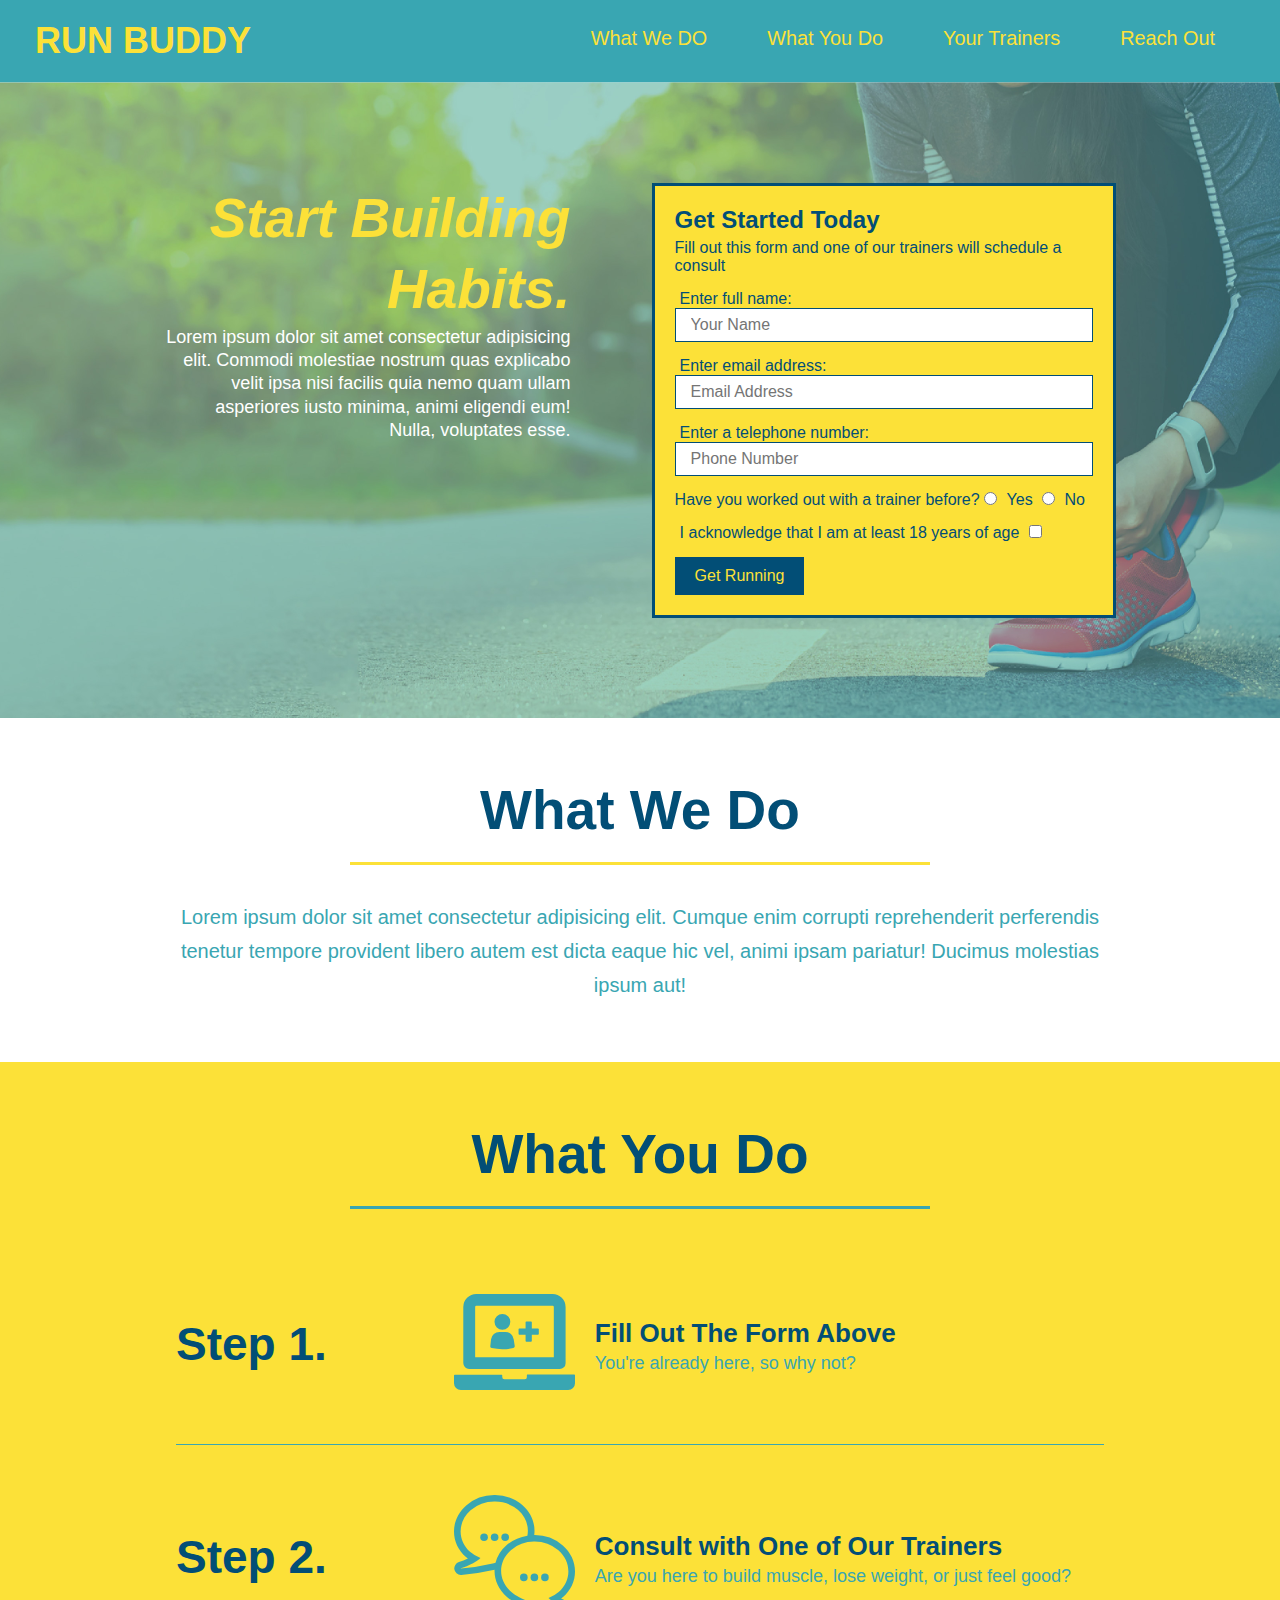
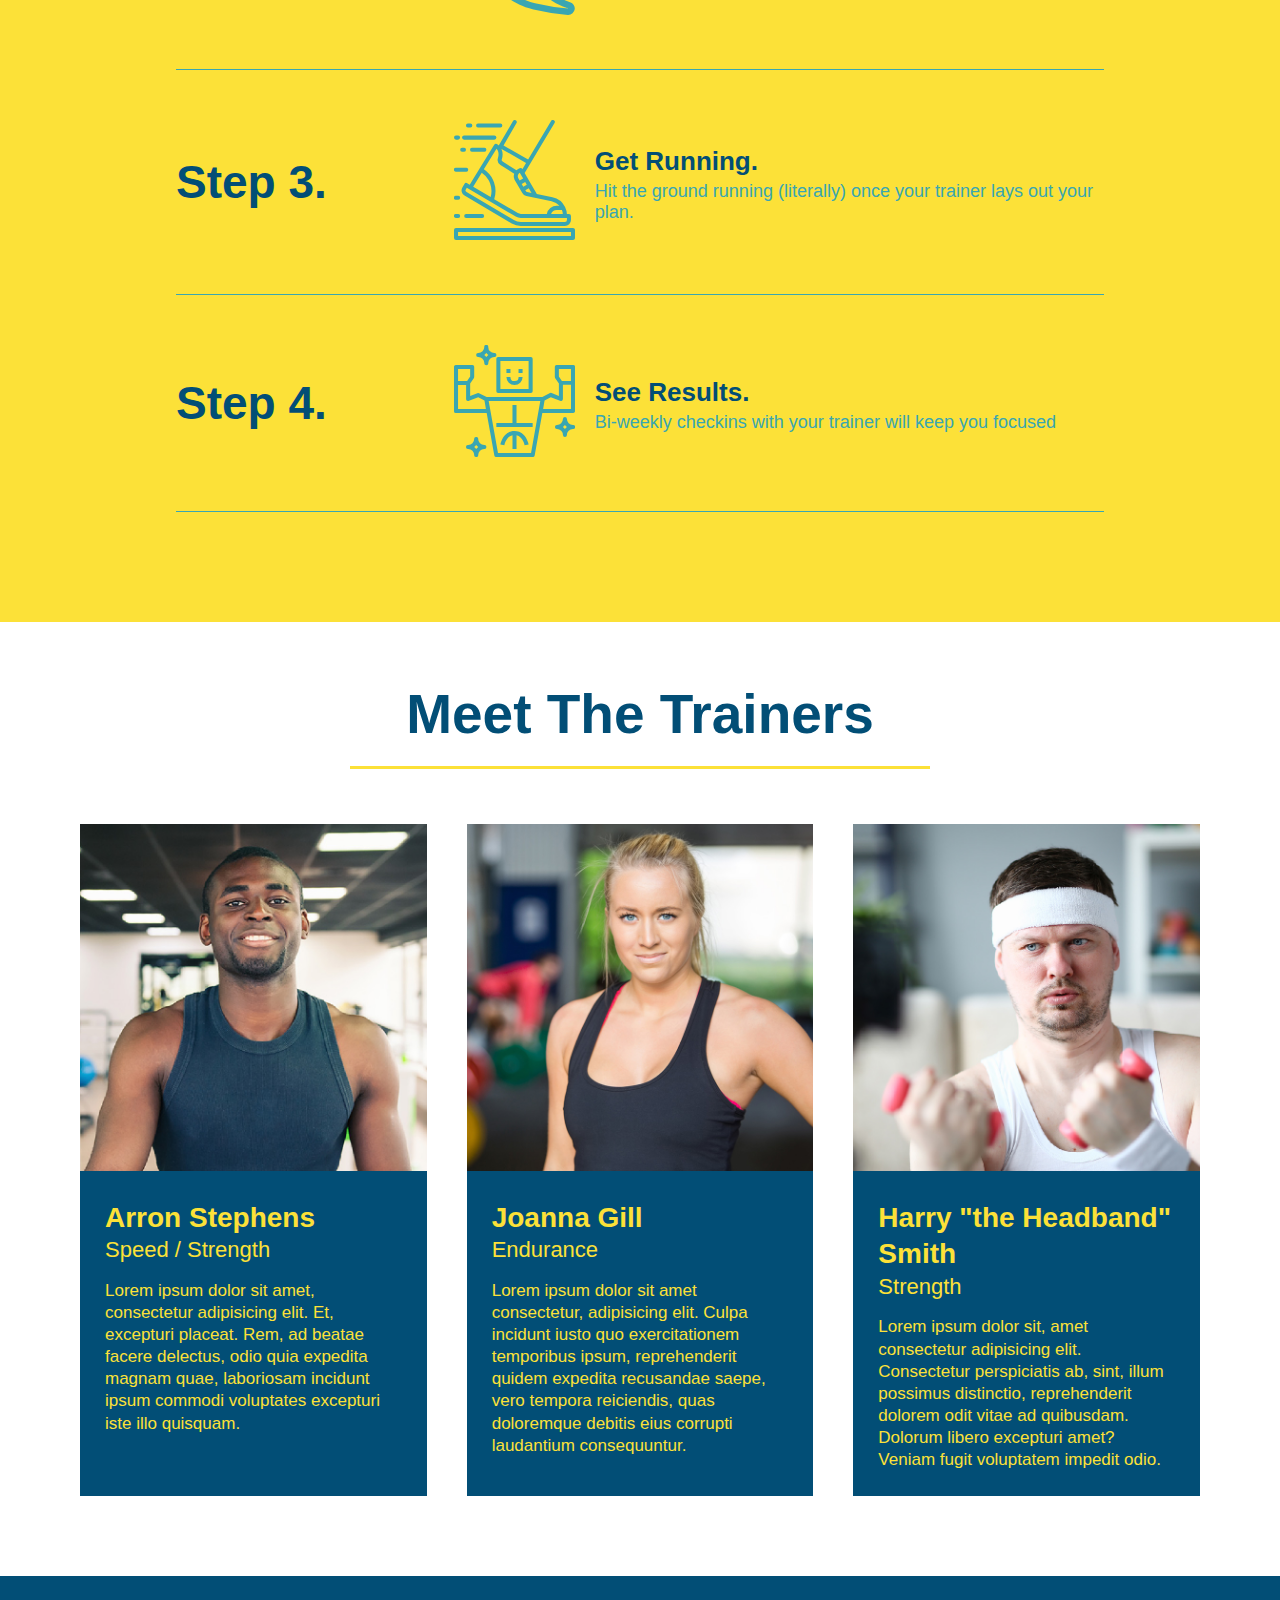
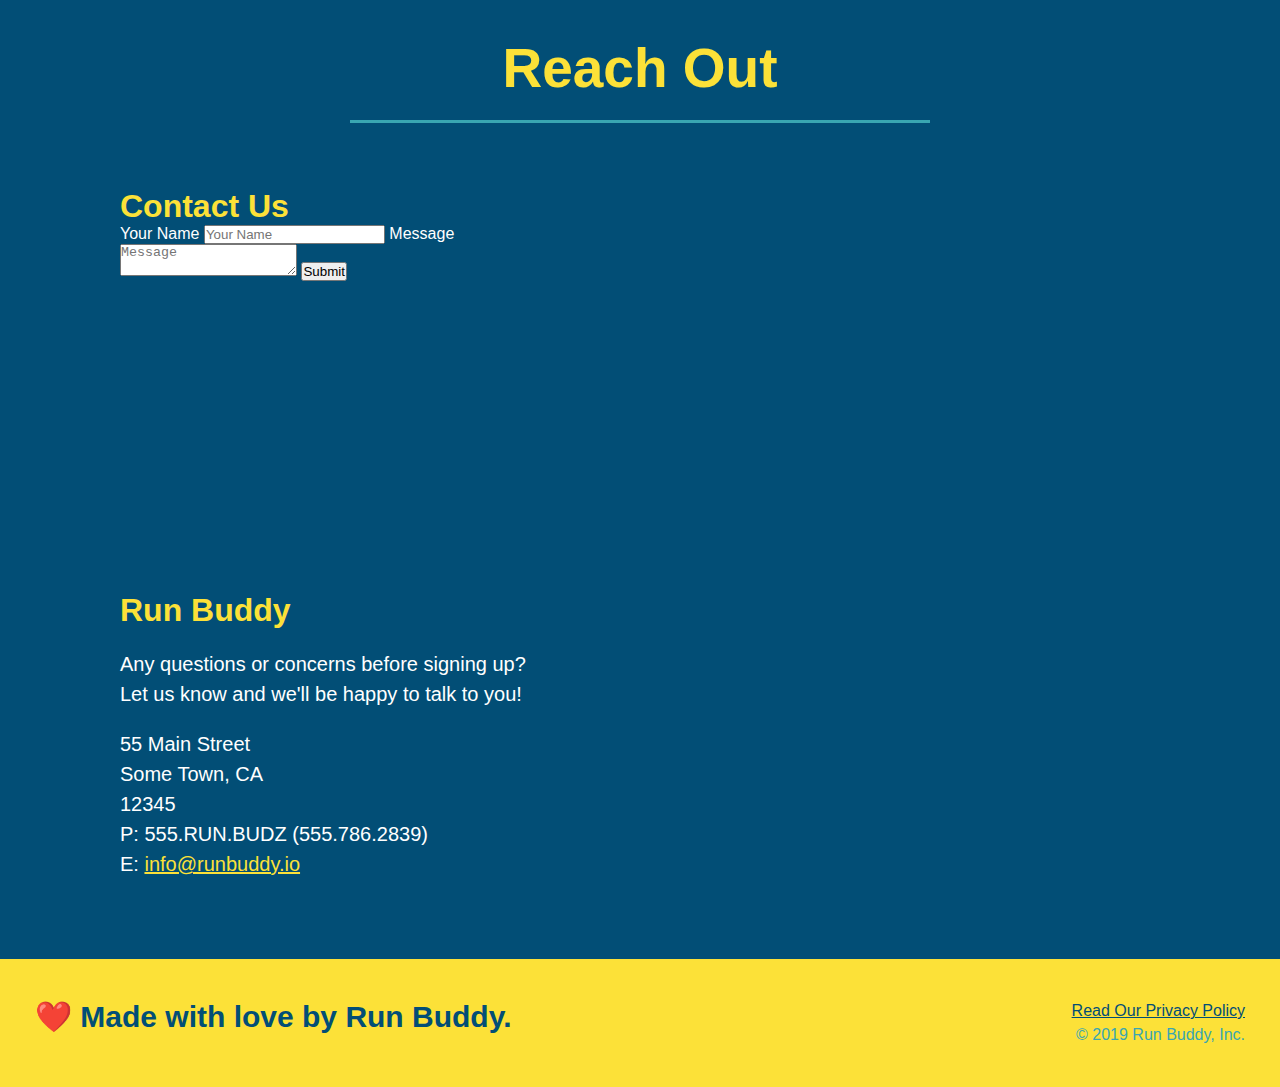
==== commit 0685b1f0: "add flexbox to the trainers" ====
--- a/index.html
+++ b/index.html
@@ -147,41 +147,43 @@
             </div>
         </section>
         <!--"meet the trainers" section-->
-        <section id="your-trainers" class="trainers">
+        <section id="your-trainers">
             <div class="flex-row">
                 <h2 class="section-title primary-border">
                 Meet The Trainers
                 </h2>
             </div>
+            <div class="trainers">
             <article class="trainer">
                 <img src="./assets/images/trainer-1.jpg" alt="Arron Stepghens in his workout clothes, ready to pump iron" />
-                <div class="trainer-bio text-left">
-                    <h3>Arron Stephens</h3>
-                    <h4>Speed / Strength</h4>
+                <div class="trainer-bio">
+                    <h3 class="trainer-name">Arron Stephens</h3>
+                    <h4 class="trainer-role">Speed / Strength</h4>
                     <p>Lorem ipsum dolor sit amet, consectetur adipisicing elit. Et, excepturi placeat. Rem, ad 
                         beatae facere delectus, odio quia expedita magnam quae, laboriosam incidunt ipsum commodi voluptates excepturi iste illo quisquam.
                     </p>
                 </div>
             </article>
             <article class="trainer">
-                <div class="trainer-bio text-right">
-                    <h3>Joanna Gill</h3>
-                    <h4>Endurance</h4>
+                <img src="assets/images/trainer-2.jpg" alt="Joanna Gill cooling off after a workout" />
+                <div class="trainer-bio">
+                    <h3 class="trainer-name">Joanna Gill</h3>
+                    <h4 class="trainer-role">Endurance</h4>
                     <p>Lorem ipsum dolor sit amet consectetur, adipisicing elit. Culpa incidunt iusto quo exercitationem temporibus ipsum, reprehenderit quidem expedita recusandae saepe, vero tempora reiciendis, quas doloremque debitis eius corrupti laudantium consequuntur.
 
                     </p>
                 </div>
-                <img src="assets/images/trainer-2.jpg" alt="Joanna Gill cooling off after a workout" />
             </article>
         <article class="trainer">
             <img src="assets/images/trainer-3.jpg" alt="Harry Smith wearing a headband and lifting comically small pink weights" />
-            <div class="trainer-bio text-left">
-                <h3>Harry "the Headband" Smith</h3>
-                <h4>Strength</h4>
+            <div class="trainer-bio">
+                <h3 class="trainer-name">Harry "the Headband" Smith</h3>
+                <h4 class="trainer-role">Strength</h4>
                 <p>Lorem ipsum dolor sit, amet consectetur adipisicing elit. Consectetur perspiciatis ab, sint, illum possimus distinctio, reprehenderit dolorem odit vitae ad quibusdam. Dolorum libero excepturi amet? Veniam fugit voluptatem impedit odio.</p>
 
             </div>
         </article>
+        </div>
         </section>
         
 
--- a/assets/css/style.css
+++ b/assets/css/style.css
@@ -192,20 +192,17 @@
 }
 
 .trainer {
-    width: 900px;
-    margin: 0 auto 30px auto;
+    margin: 20px;
     background: #024e76;
     color: #fce138;
-    overflow: auto;
+    flex: 1;
 }
 .trainer img {
-    width: 35%;
-    float: left;
+    width: 100%;
 }
 .trainer-bio {
-    padding: 35px;
-    float: left;
-    width: 65%;
+    padding: 25px;
+    line-height: 1.3;
 }
 .text-left {
     text-align: left;
@@ -214,17 +211,16 @@
     text-align: right;
 }
 .trainer-bio h3 {
-    font-size: 32px;
-    margin-bottom: 8px;
+    font-size: 28px;
+  
 }
 .trainer-bio h4 {
     font-weight: lighter;
-    font-size: 26px;
-    margin-bottom: 25px;
+    font-size: 22px;
+    margin-bottom: 15px;
 }
 .trainer-bio p {
     font-size: 17px;
-    line-height: 1.3;
 }
 .contact {
     background: #024e76;
@@ -274,4 +270,11 @@
 }
 .step-img img {
     max-width: 100%;
+}
+.trainers {
+    width: 100%;
+    margin: 0 auto;
+    display: flex;
+    flex-wrap: wrap;
+    justify-content: space-around;
 }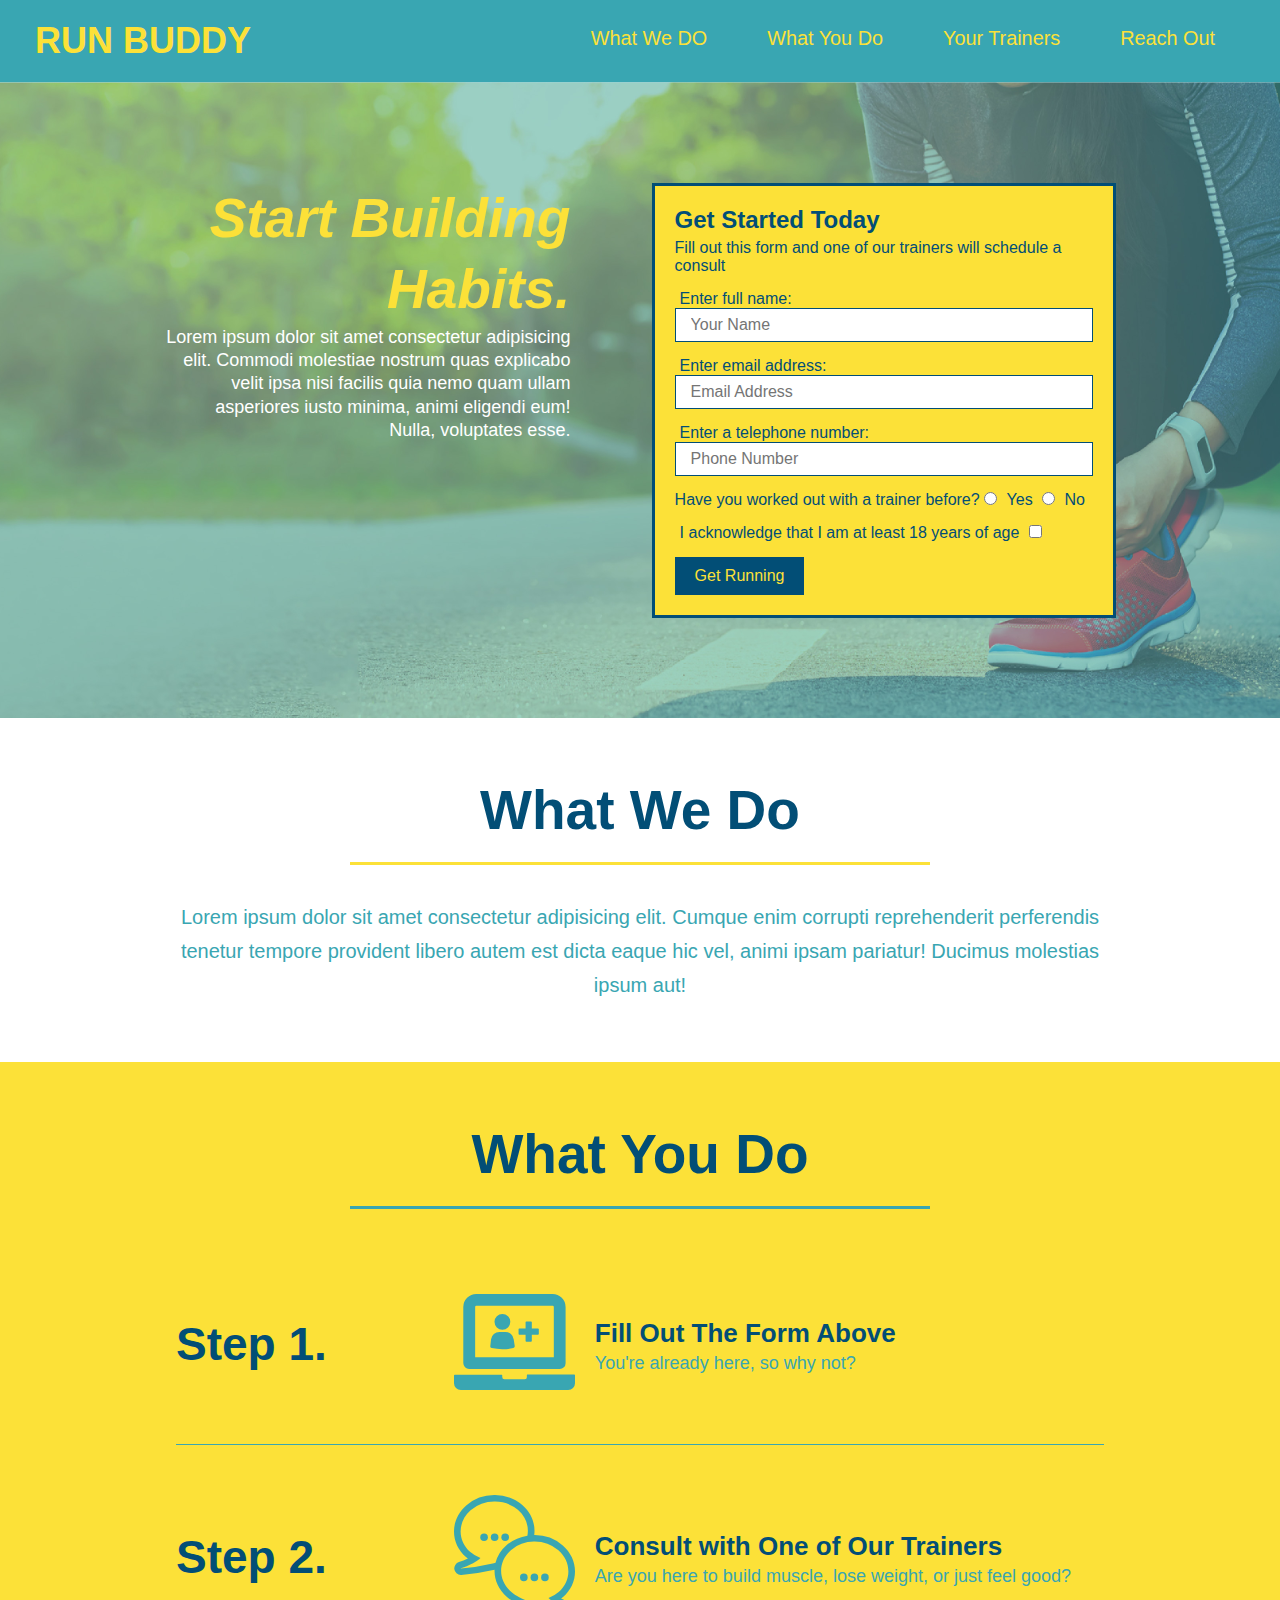
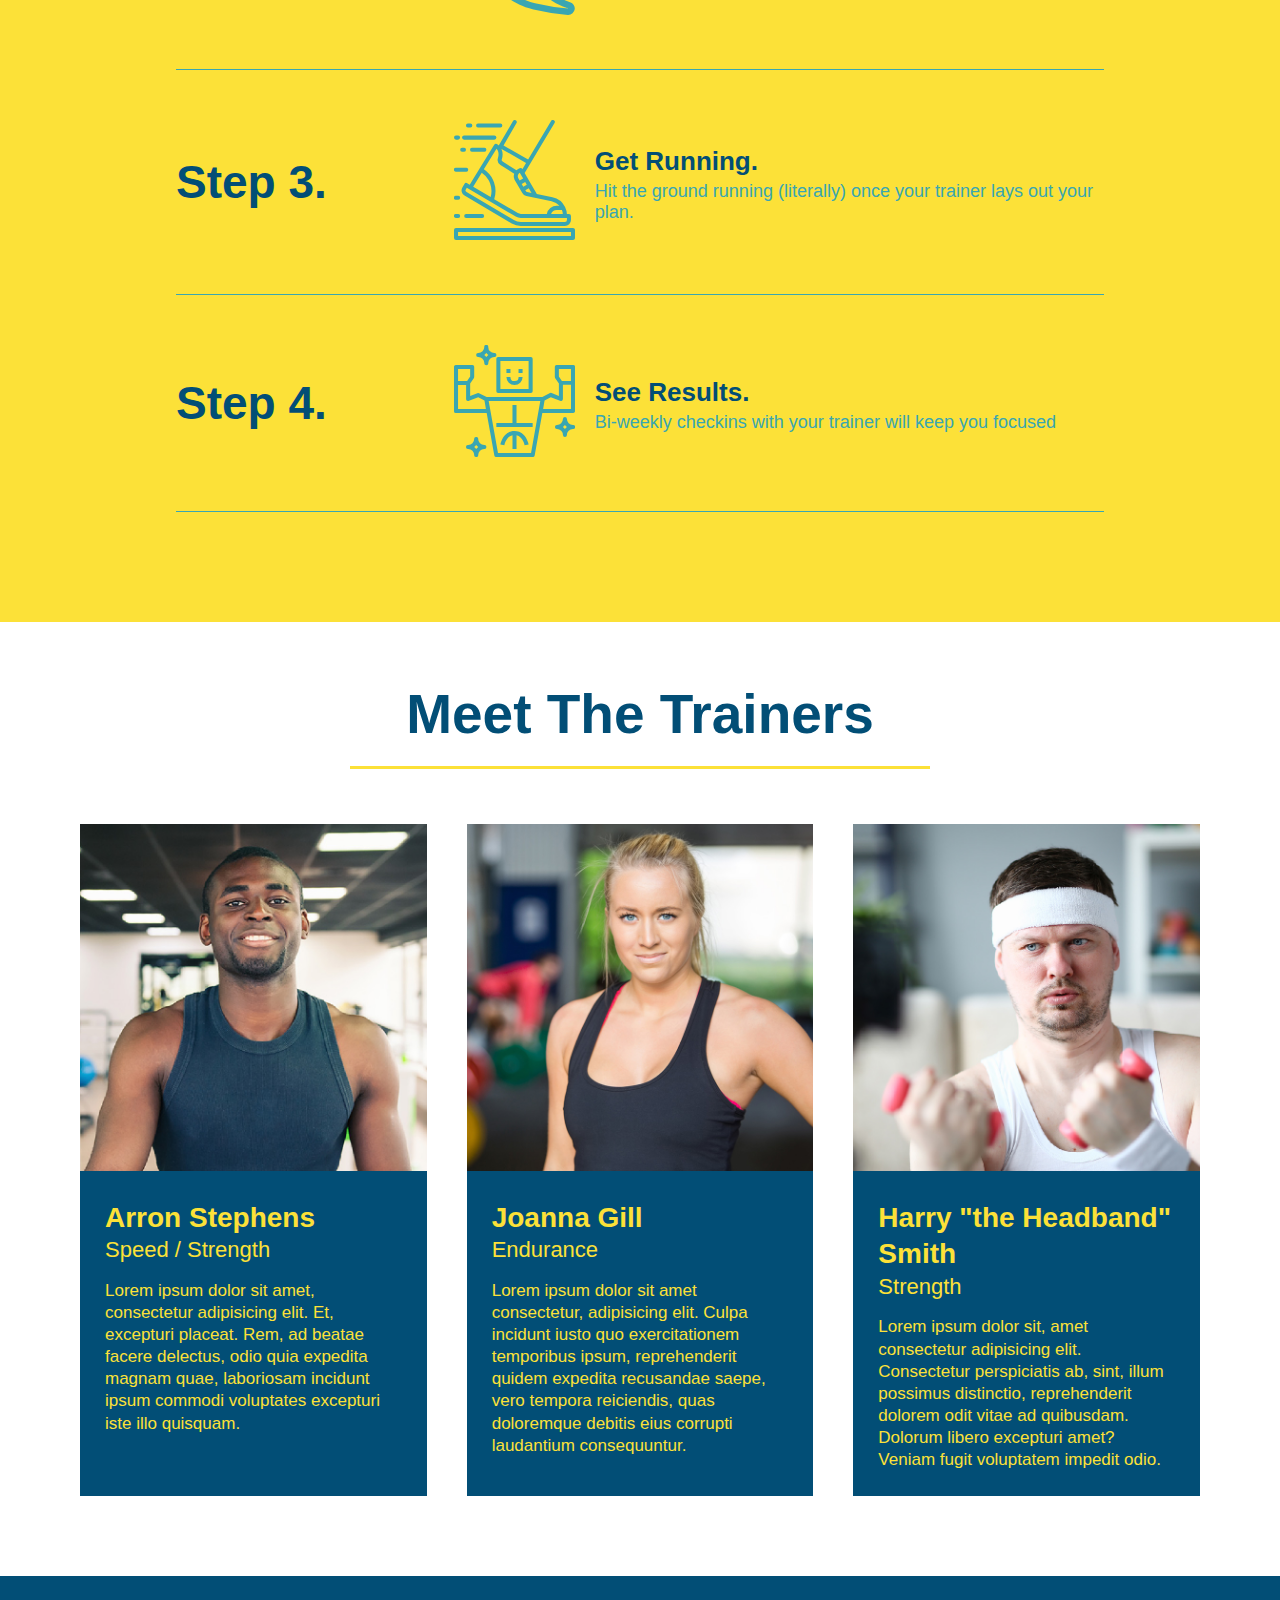
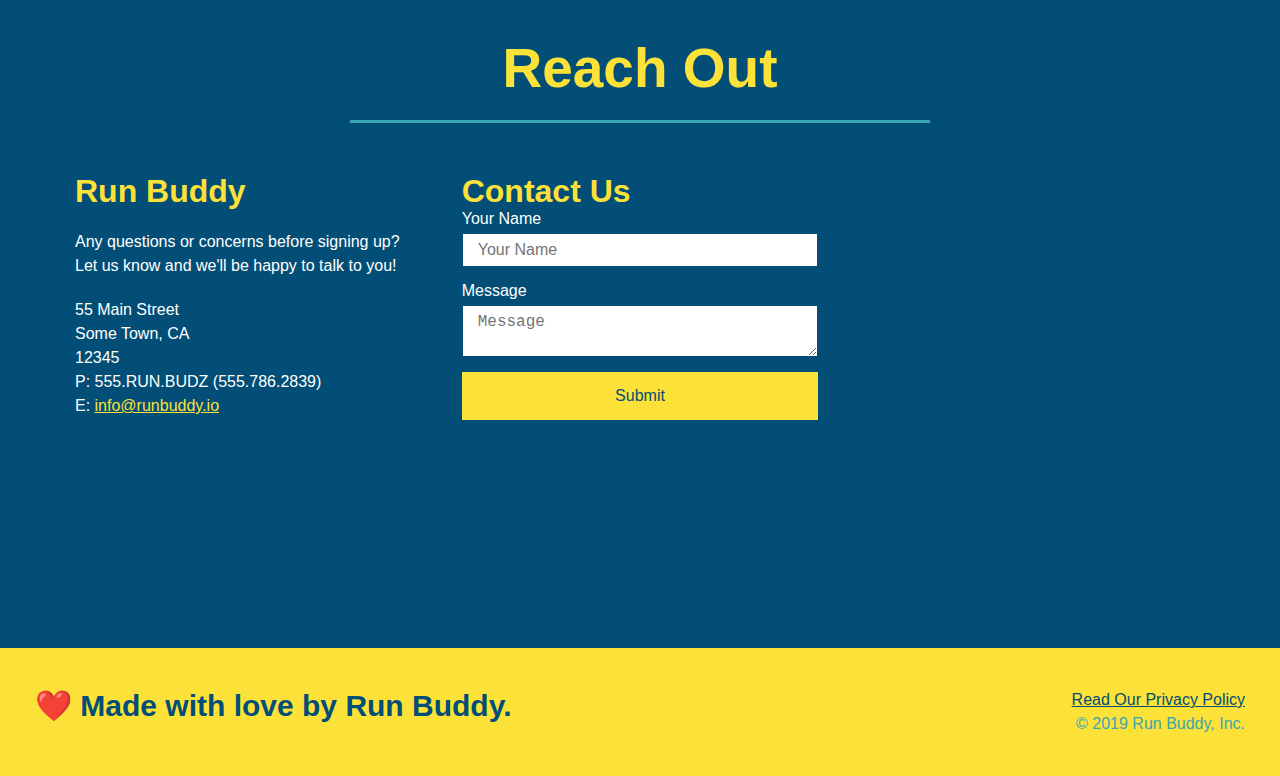
==== commit 63c9903d: "flexbox for contact us" ====
--- a/index.html
+++ b/index.html
@@ -191,23 +191,6 @@
         <section id="reach-out" class="contact">
             <h2 class="section-title secondary-border">Reach Out</h2>
             <div class="contact-info">
-                <div class= "contact-form">
-                    <h3>Contact Us </h3>
-                    <form>
-                        <label for="contact-name">Your Name</label>
-                        <input type="text" id="contact-name" placeholder="Your Name" />
-
-                        <label for="contact-message">Message</label>
-                        <textarea id="contact-message" placeholder="Message"></textarea>
-
-                        <button type="submit">Submit</button>
-                    </form>
-                </div>
-                <iframe src="https://www.google.com/maps/embed?pb=!1m18!1m12!1m3!1d56511.52904397019!2d-82.80408757724726!3d27.718195076317812!2m3!1f0!2f0!3f0!3m2!1i1024!2i768!4f13.1!3m3!1m2!1s0x88c3029f9de5dea9%3A0x98aafcc9726f8c6a!2sSt%20Pete%20Beach%2C%20FL!5e0!3m2!1sen!2sus!4v1619097358709!5m2!1sen!2sus" 
-                style="border:0;" 
-                allowfullscreen="" 
-                loading="lazy">
-                </iframe>
                 <div>
                     <h3>Run Buddy</h3>
                     <p>
@@ -215,6 +198,7 @@
                         <br />
                         Let us know and we'll be happy to talk to you!
                     </p>
+                    
                     <address>
                         55 Main Street <br/>
                         Some Town, CA <br/>
@@ -223,6 +207,26 @@
                         E: <a href="mailto:infor@runbuddy.io">info@runbuddy.io</a>
                     </address>
                 </div>
+                
+                <div class= "contact-form">
+                    <h3>Contact Us </h3>
+                    <form>
+                        <label for="contact-name">Your Name</label>
+                        <input type="text" id="contact-name" placeholder="Your Name" />
+
+                        <label for="contact-message">Message</label>
+                        <textarea id="contact-message" placeholder="Message"></textarea>
+
+                        <button type="submit">Submit</button>
+                    </form>
+                </div>
+                
+                <iframe src="https://www.google.com/maps/embed?pb=!1m18!1m12!1m3!1d56511.52904397019!2d-82.80408757724726!3d27.718195076317812!2m3!1f0!2f0!3f0!3m2!1i1024!2i768!4f13.1!3m3!1m2!1s0x88c3029f9de5dea9%3A0x98aafcc9726f8c6a!2sSt%20Pete%20Beach%2C%20FL!5e0!3m2!1sen!2sus!4v1619097358709!5m2!1sen!2sus" 
+                style="border:0;" 
+                allowfullscreen="" 
+                loading="lazy">
+                </iframe>
+                
             </div>
             
         </section>
--- a/assets/css/style.css
+++ b/assets/css/style.css
@@ -228,16 +228,19 @@
 .contact h2 {
     color: #fce138;
 }
+.contact-info {
+    display: flex;
+    justify-content: space-between;
+    flex-wrap: wrap;
+}
+.contact-info > * {
+    flex: 1;
+    margin: 15px;
+}
 .contact-info iframe {
-    width: 400px;
     height: 400px;
 }
 .contact-info div {
-    width: 410px;
-    display: inline-block;
-    vertical-align: top;
-    text-align: left;
-    margin: 30px 0 0 60px;
     color: white;
 }
 .contact-info h3 {
@@ -248,7 +251,7 @@
 .contact-info p, .contact-info address {
     margin: 20px 0;
     line-height: 1.5;
-    font-size: 20px;
+    font-size: 16px;
     font-style: normal;
 }
 
@@ -277,4 +280,23 @@
     display: flex;
     flex-wrap: wrap;
     justify-content: space-around;
+}
+.contact-form input, .contact-form textarea {
+    border: 1px solid #024e76;
+    display: block;
+    padding: 7px 15px;
+    font-size: 16px;
+    color: #024e76;
+    width: 100%;
+    margin-bottom: 15px;
+    margin-top: 5px; 
+}
+.contact-form button {
+    width: 100%;
+    border: none;
+    background: #fce138;
+    color: #024e76;
+    text-align: center;
+    padding: 15px 0;
+    font-size: 16px;
 }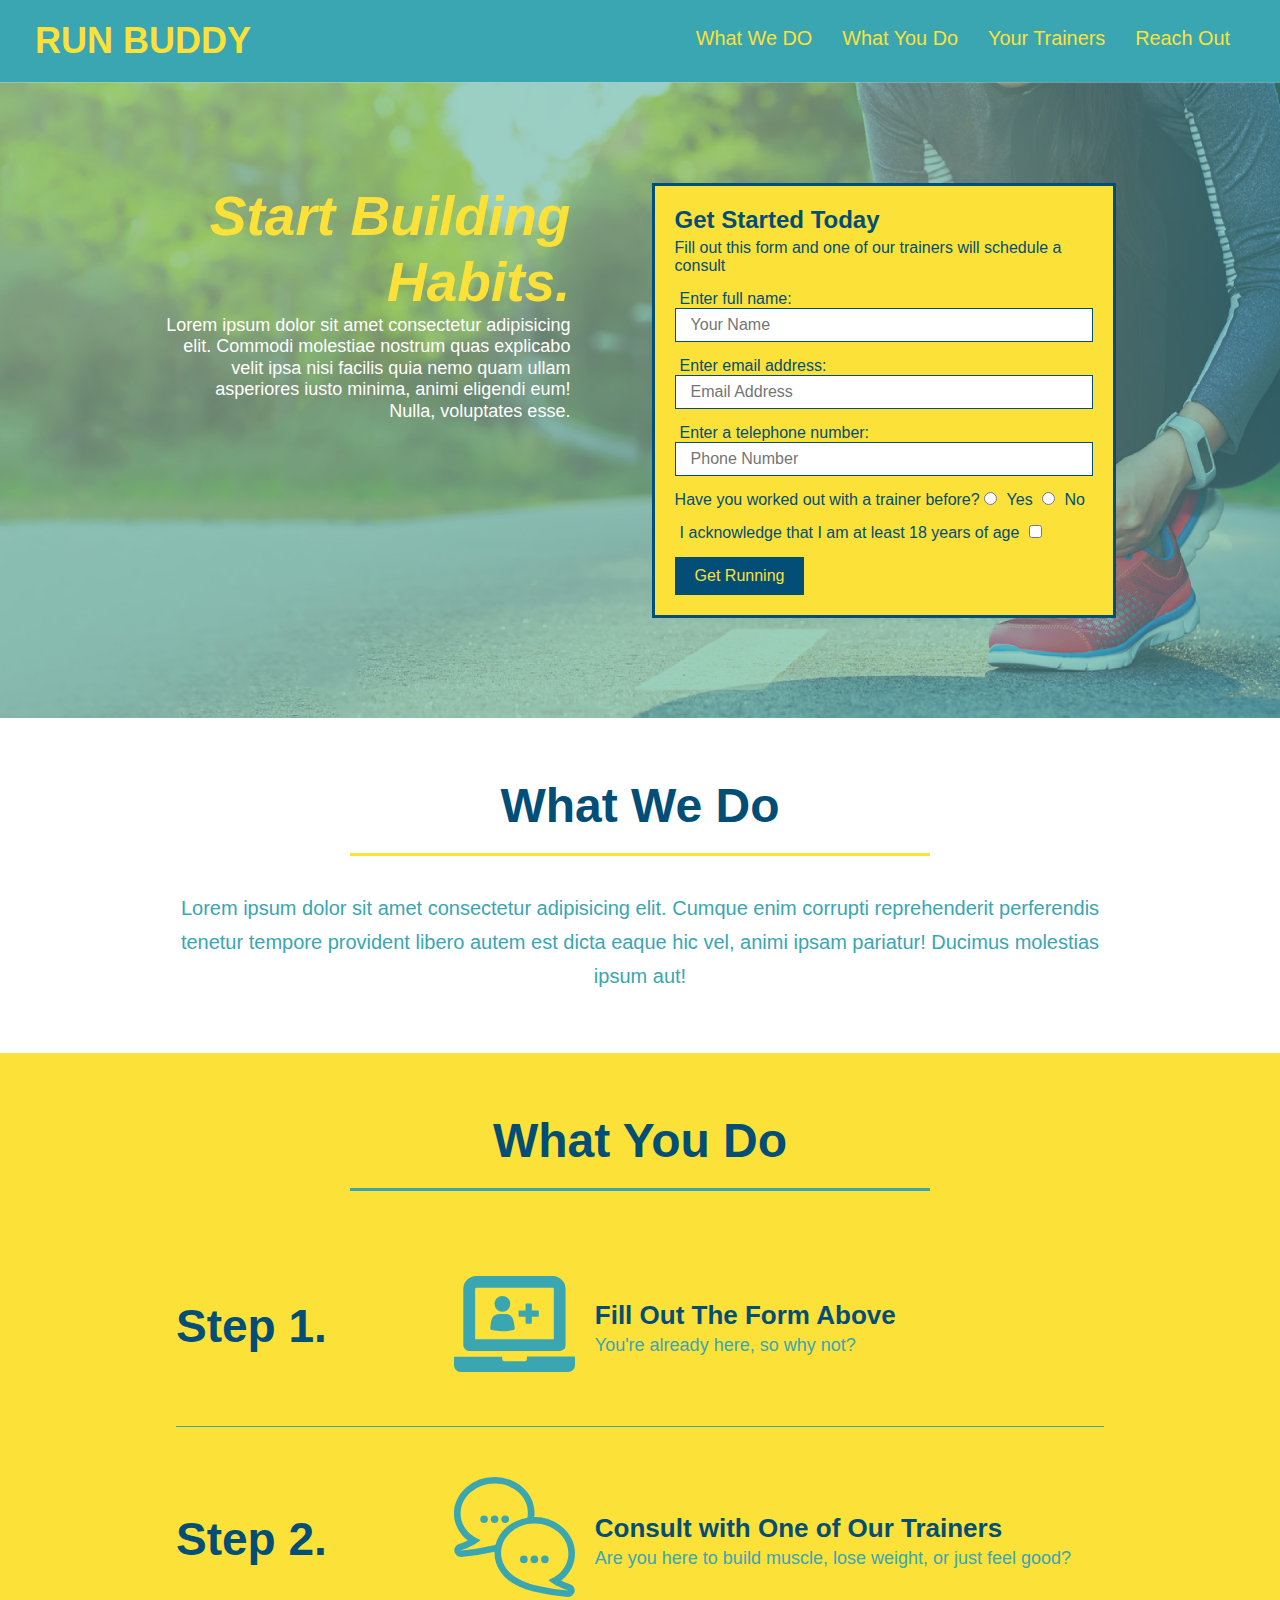
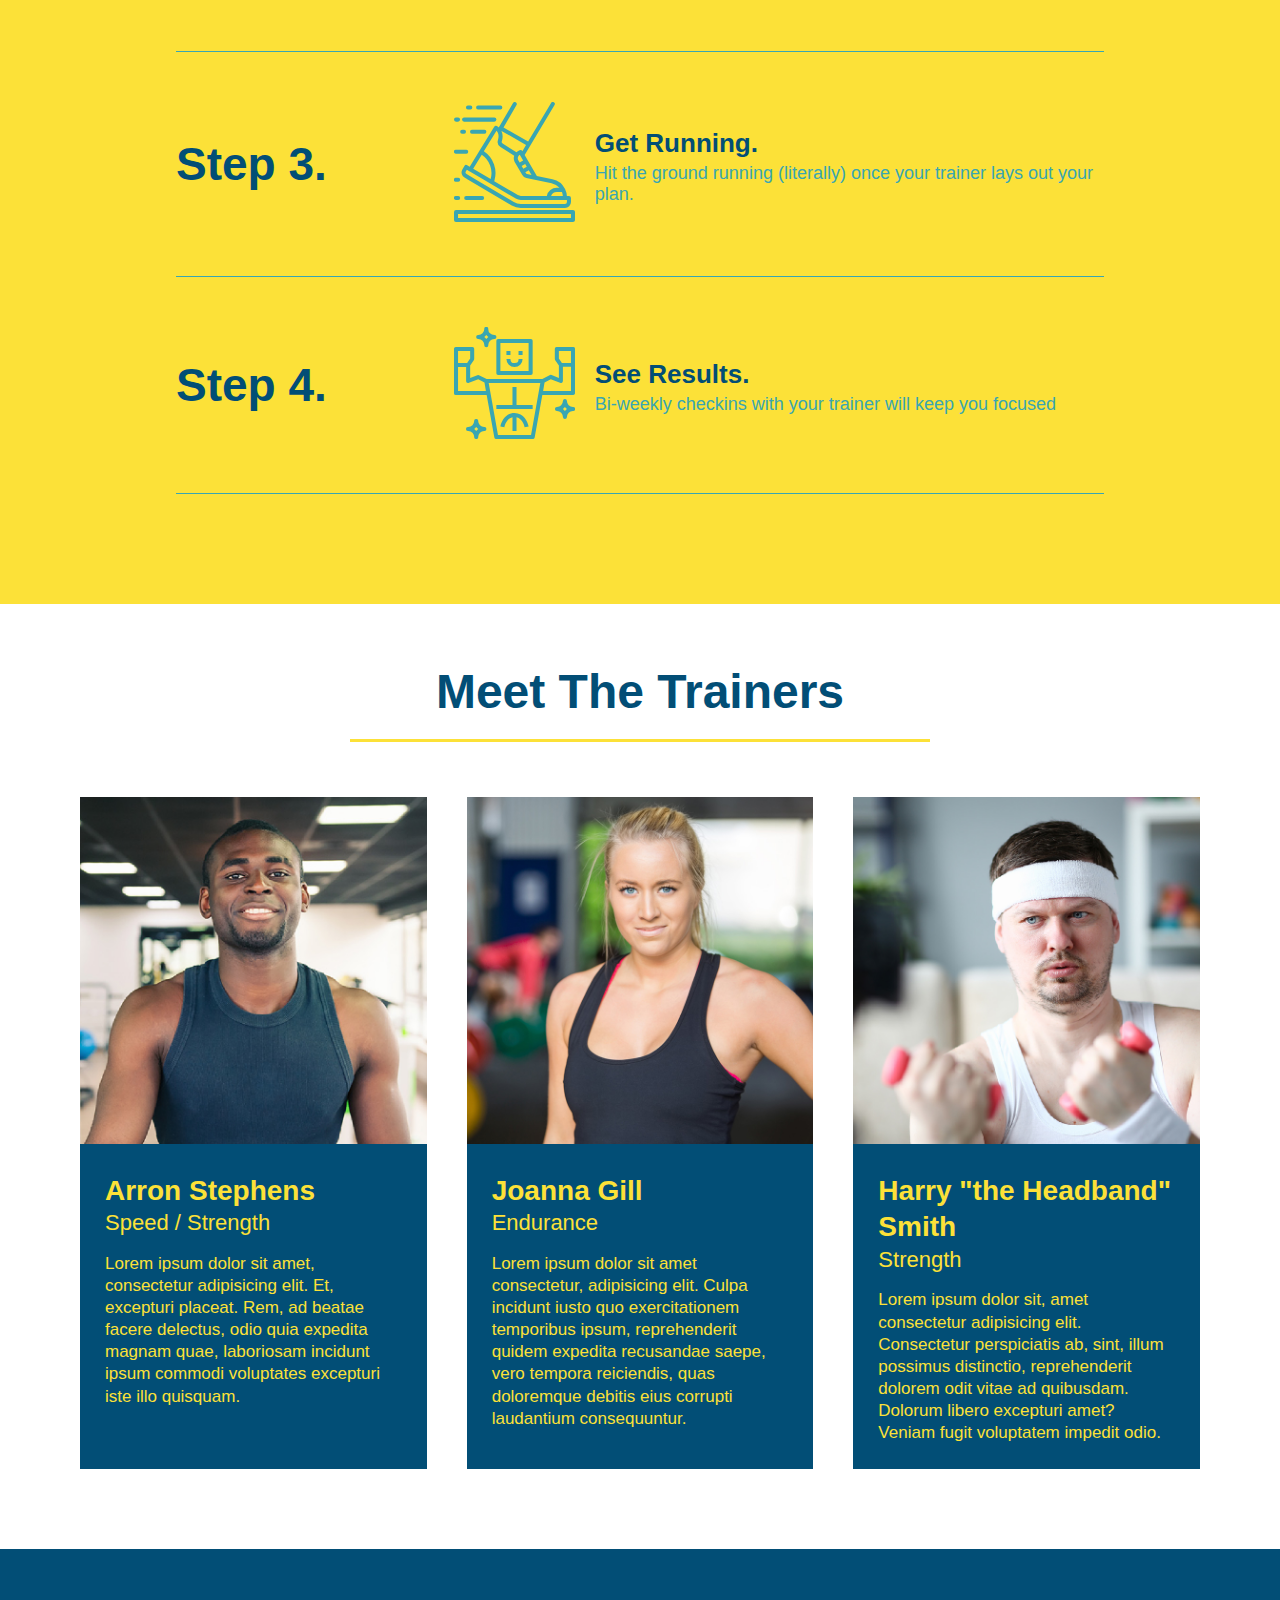
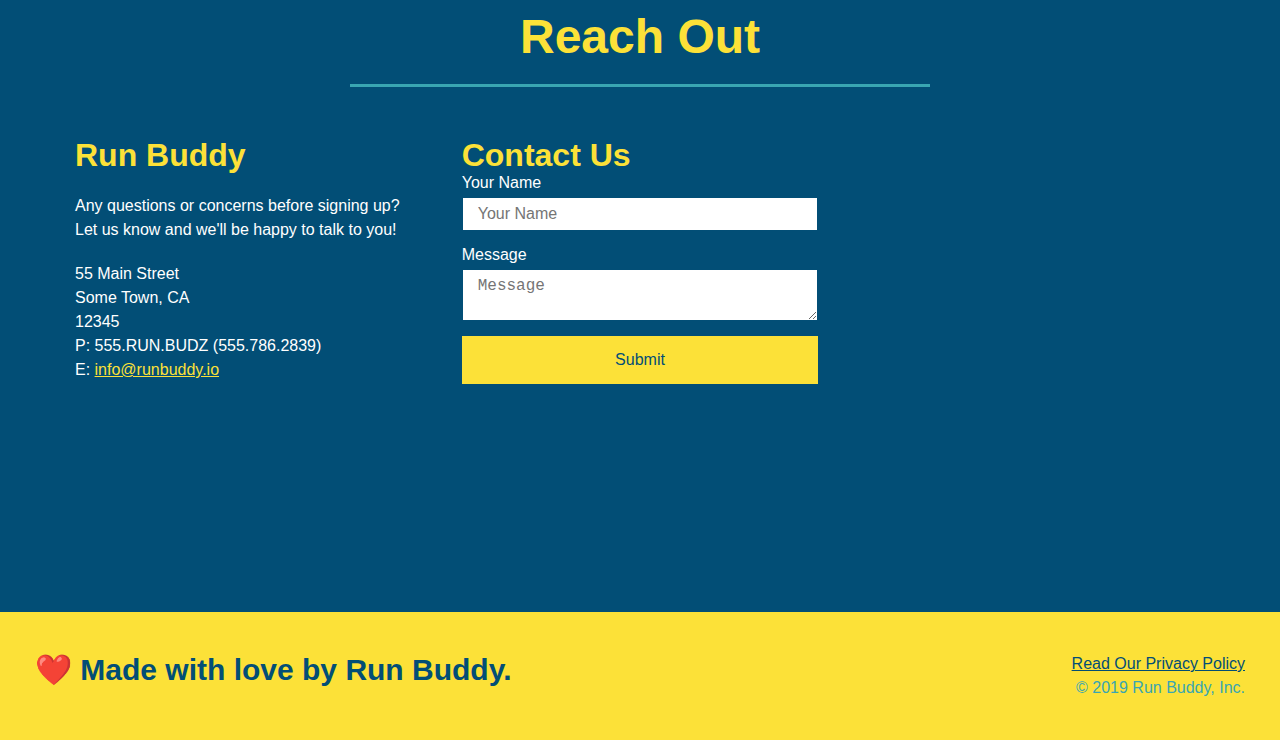
==== commit a22a9367: "added media queries starting point" ====
--- a/index.html
+++ b/index.html
@@ -3,6 +3,7 @@
     <head>
         <link rel="stylesheet" href="./assets/css/style.css" />
         <meta charset="UTF-8" />
+        <meta name="viewport" content="width=device-width, initial-scale=1.0" />
         <title>Run Buddy</title>
     </head>
     <body>
--- a/assets/css/style.css
+++ b/assets/css/style.css
@@ -37,7 +37,7 @@
     margin: 7px 0;
 }
 header nav ul li a {
-    margin: 0 30px;
+    padding: 10px 15px;
     font-weight: lighter;
     font-size: 1.55vw;
 }
@@ -75,6 +75,7 @@
     display: flex;
     justify-content: center;
     flex-wrap: wrap;
+    align-items: flex-start;
     
 }
 
@@ -84,7 +85,7 @@
     margin: 3.5%;
     color: #fff;
     font-size: 18px;
-    line-height: 1.3;
+    line-height: 1.2;
 }
 .hero-cta h2 {
     font-style: italic;
@@ -160,7 +161,7 @@
     flex: 12;
 }
 .section-title {
-    font-size: 55px;
+    font-size: 48px;
     color: #024e76;
     border-bottom: 3px solid;
     padding-bottom: 20px;
@@ -299,4 +300,15 @@
     text-align: center;
     padding: 15px 0;
     font-size: 16px;
+}
+@media screen and (max-width: 980px) {
+    }
+}
+
+@media screen and (max-width: 768px) {
+}
+
+@media screen and (max-width: 575px) {
+    
+    
 }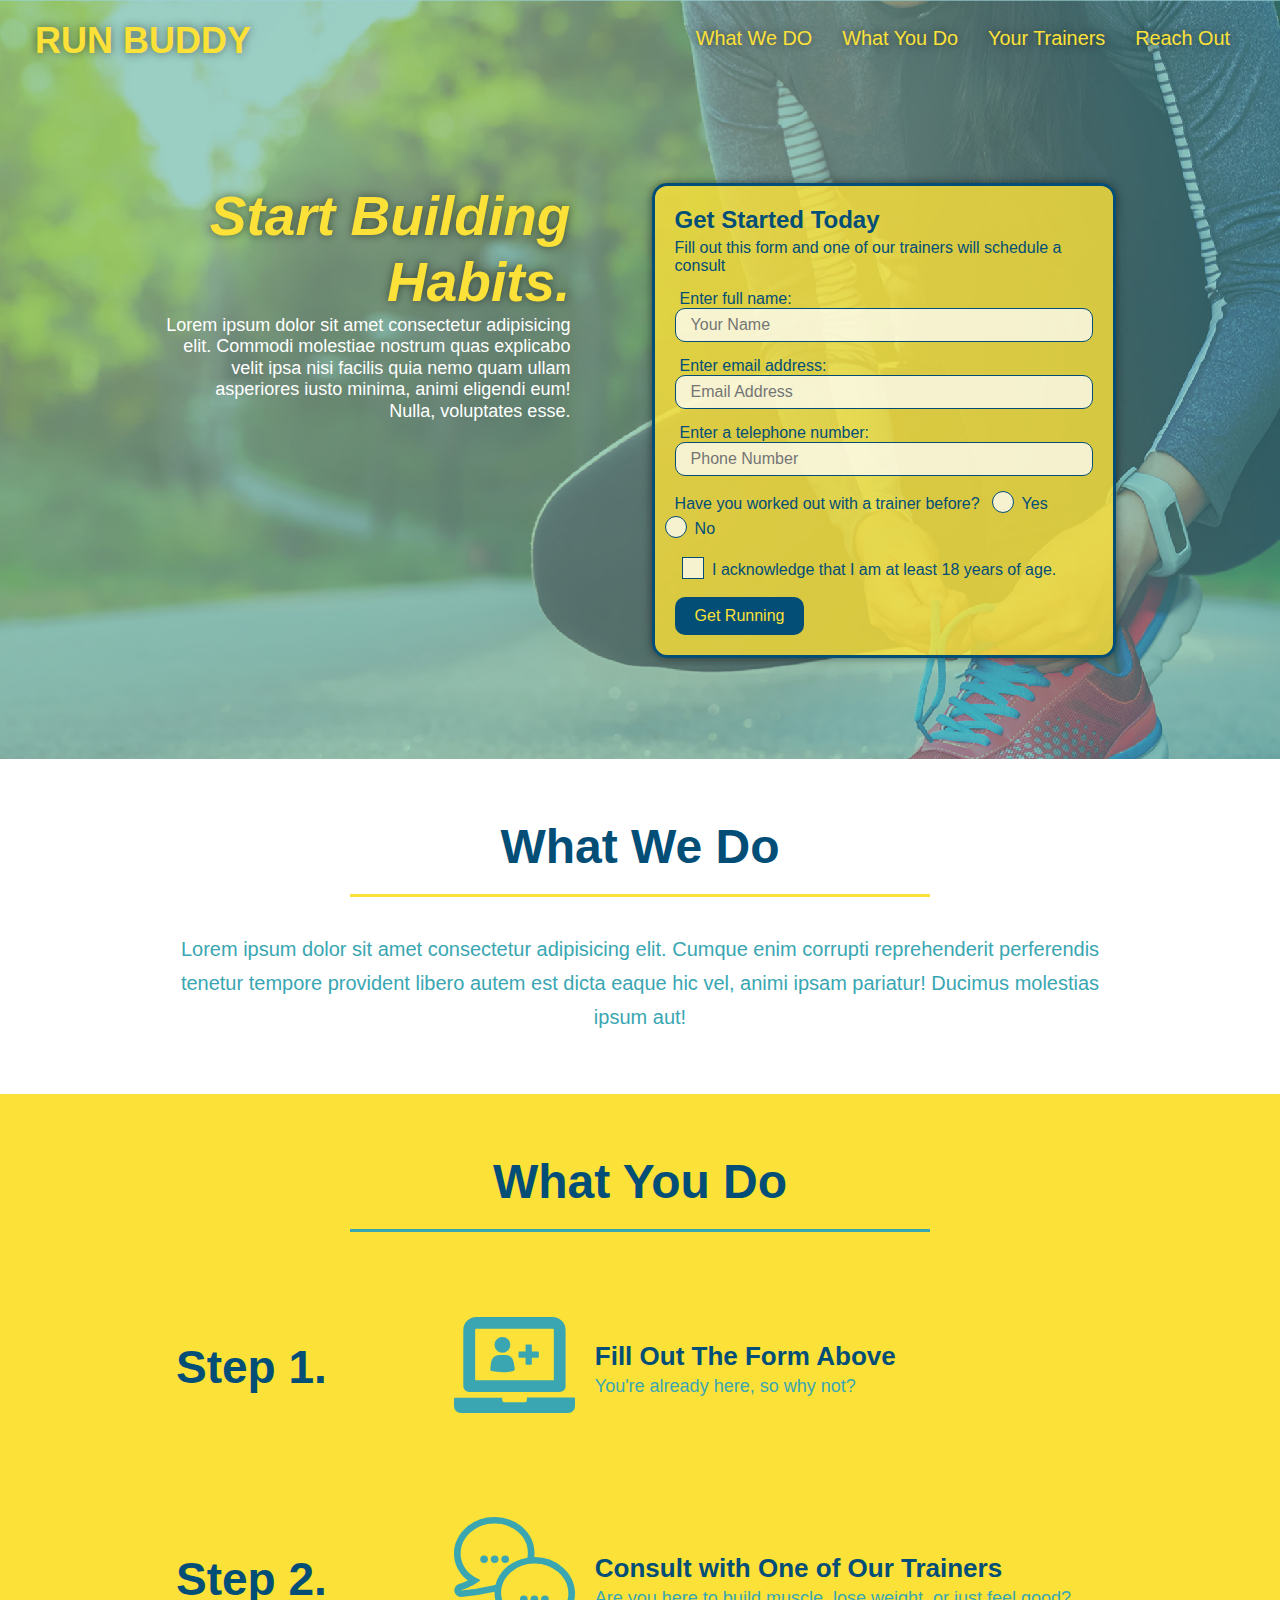
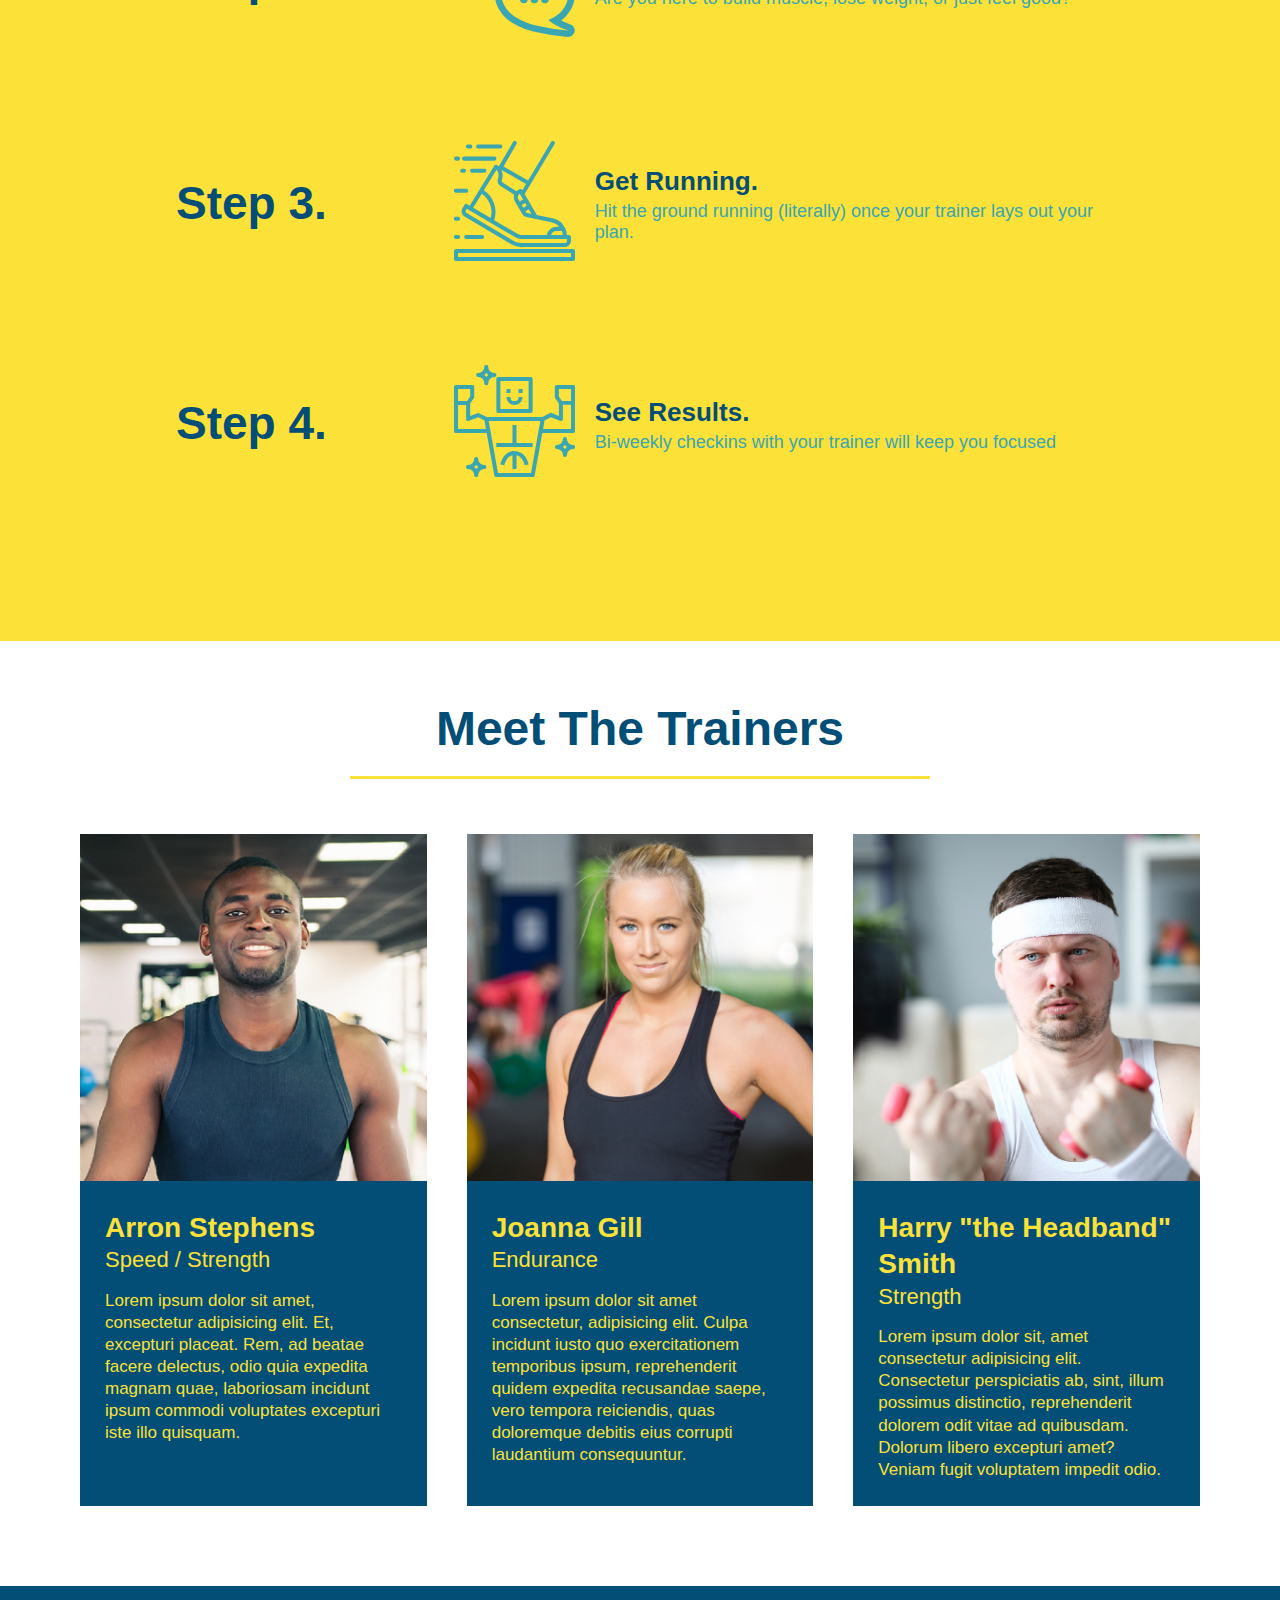
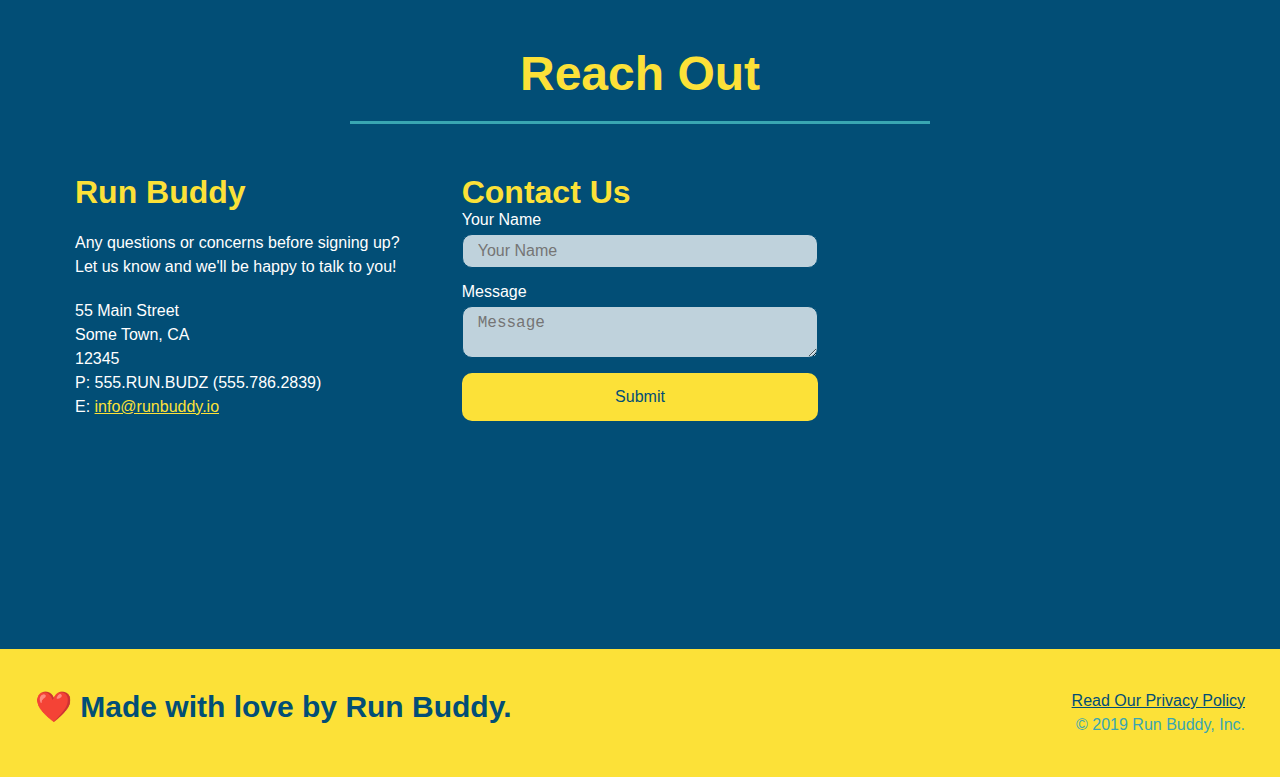
==== commit fce92ef5: "final css touches" ====
--- a/index.html
+++ b/index.html
@@ -55,18 +55,21 @@
                     <input type="tel" placeholder="Phone Number" name="phone" id="phone" class="form-input"/>
                     <p>
                         Have you worked out with a trainer before?
-                        <input type="radio" name="trainer-confirm" id="trainer-yes" />
-                        <label for="trainer yes">Yes</label>
-                        <input type="radio" ma,e="trainer-confirm" id="trainer-no" />
-                        <label for="trainer-no">No</label>
-                    </p>
-                    <p>
-                        <label for="checkbox" >
-                        I acknowledge that I am at least 18 years of age
-                        </label>
-                        <input type="checkbox" name="age-confirm" id="checkbox" />
-                        
-                    </p>
+                        <span class="radio-wrapper">
+                          <input type="radio" name="trainer-confirm" id="trainer-yes" />
+                          <label for="trainer-yes">Yes</label>
+                        </span>
+                        <span class="radio-wrapper">
+                          <input type="radio" name="trainer-confirm" id="trainer-no" />
+                          <label for="trainer-no">No</label>
+                        </span>
+                      </p>
+                      <p>
+                        <span class="checkbox-wrapper">
+                          <input type="checkbox" name="age-confirm" id="checkbox" />
+                          <label for="checkbox">I acknowledge that I am at least 18 years of age.</label>
+                        </span>
+                      </p>
                     <button type="submit">
                         Get Running
                     </button>
--- a/assets/css/style.css
+++ b/assets/css/style.css
@@ -1,3 +1,9 @@
+:root {
+    --primary-color: #fce138;
+    --secondary-color: #024e76;
+    --tertiary-color: #39a6b2;
+}
+
 * {
     margin: 0;
     padding: 0;
@@ -5,26 +11,36 @@
 }
 
 body {
-    color: #39a6b2;
+    color: var(--tertiary-color);
     font-family: Helvetica, Arial, sans-serif;
 }
 header {
     padding:20px 35px;
-    background-color: #39a6b2;
+    background-color: var(--tertiary-color);
     display: flex;
     justify-content: space-between;
     flex-wrap: wrap;
+    position: -webkit-sticky;
+    position: sticky;
+    top: 0;
+    background-image: url("../images/hero-bg.jpg");
+    background-size: cover;
+    background-position: center;
+    background-attachment: fixed;
+    background-position: 80%;
+    z-index: 9999;
 }
 header h1{
     font-weight: bold;
     font-size: 36px;
-    color: #fce138;
+    color: var(--primary-color);
     margin: 0;
+    text-shadow: 0 0 10px rgba(0, 0, 0, 0.5);
 }
 
 header a {
     text-decoration: none;
-    color: #fce138;
+    color: var(--primary-color);
 }
 header nav ul {
     display: flex;
@@ -40,10 +56,25 @@
     padding: 10px 15px;
     font-weight: lighter;
     font-size: 1.55vw;
-}
+    text-shadow: 0 0 10px rgba(0, 0, 0, 0.5);
+}
+header nav ul li a:hover {
+    background: var(--primary-color);
+    color: var(--secondary-color);
+    border-radius: 15px;
+    text-shadow: none;
+}
+.hero-form button:hover {
+    background-color:var(--tertiary-color)
+}
+.contact-form button:hover {
+    color: var(--primary-color);
+    background:var(--tertiary-color);
+}
+
 
 footer {
-    background: #fce138;
+    background: var(--primary-color);
     width: 100%;
     padding: 40px 35px;
     display: flex;
@@ -51,7 +82,7 @@
     justify-content: space-between;
 }
 footer h2 {
-    color: #024e76;
+    color: var(--secondary-color);
     font-size: 30px;
     margin: 0;
 }
@@ -62,7 +93,7 @@
 }
 
 footer a {
-    color: #024e76;
+    color: var(--secondary-color);
 }
 section {
     padding: 60px;
@@ -76,7 +107,8 @@
     justify-content: center;
     flex-wrap: wrap;
     align-items: flex-start;
-    
+    background-attachment: fixed;
+    background-position: 80%;
 }
 
 .hero-cta {
@@ -90,17 +122,20 @@
 .hero-cta h2 {
     font-style: italic;
     font-size: 55px;
-    color: #fce138;
+    color: var(--primary-color);
+    text-shadow: 0 0 10px rgba(0, 0, 0, 0.5);
 }
 /* Hero Style End */
 
 .hero-form {
-    background-color: #fce138;
-    color: #024e76;
+    background-color: rgba(252, 225, 56, 0.8);
+    color: var(--secondary-color);
     padding: 20px;
-    border: solid 3px #024e76;
+    border: solid 3px var(--secondary-color);
     width: 40%;
     margin: 3.5%;
+    box-shadow: 0 0 10px rgba(0, 0, 0, 0.5);
+    border-radius: 15px;
 }
 h3 {
     font-size: 24px;
@@ -111,13 +146,19 @@
 }
 
 .form-input {
-    border: 1px solid #024e76;
+    border: 1px solid var(--secondary-color);
     display: block;
     padding: 7px 15px;
     font-size: 16px;
-    color: #024e76;
+    color: var(--secondary-color);
     width: 100%;
     margin-bottom: 15px;
+    border-radius: 10px;
+    background-color: rgba(255,255,255, 0.75);
+}
+.form-input:focus {
+    background-color: rgba(255, 255, 255, 1);
+    outline: none;
 }
 
 .hero-form label {
@@ -125,11 +166,12 @@
 }
 
 .hero-form button {
-    color: #fce138;
-    background-color: #024e76;
+    color: var(--primary-color);
+    background-color: var(--secondary-color);
     border: none;
     padding: 10px 20px;
     font-size: 16px;
+    border-radius: 10px;
     
 }
 
@@ -137,14 +179,14 @@
 
 .intro p {
     line-height: 1.7;
-    color: #39a6b2;
+    color:var(--tertiary-color);
     width: 80%;
     font-size: 20px;
     margin: 0 auto;
     text-align: center;
 }
 .steps {
-    background: #fce138;
+    background: var(--primary-color);
 }
 
 .step-info {
@@ -162,7 +204,7 @@
 }
 .section-title {
     font-size: 48px;
-    color: #024e76;
+    color: var(--secondary-color);
     border-bottom: 3px solid;
     padding-bottom: 20px;
     text-align: center;
@@ -170,32 +212,32 @@
     width: 50%;
 }
 .primary-border {
-    border-color: #fce138;
+    border-color: var(--primary-color);
 }
 
 .secondary-border {
-    border-color: #39a6b2;
+    border-color:var(--tertiary-color);
 }
 
 .step h3 {
-    color: #024e76;
+    color: var(--secondary-color);
     font-size: 46px;
     flex: 1 30%;
 }
 .step-text p {
-    color: #39a6b2;
+    color:var(--tertiary-color);
     font-size: 18px;
 }
 .step-text h4 {
     font-size: 26px;
     line-height: 1.5;
-    color: #024e76;
+    color: var(--secondary-color);
 }
 
 .trainer {
     margin: 20px;
-    background: #024e76;
-    color: #fce138;
+    background: var(--secondary-color);
+    color: var(--primary-color);
     flex: 1;
 }
 .trainer img {
@@ -224,10 +266,10 @@
     font-size: 17px;
 }
 .contact {
-    background: #024e76;
+    background: var(--secondary-color);
 }
 .contact h2 {
-    color: #fce138;
+    color: var(--primary-color);
 }
 .contact-info {
     display: flex;
@@ -245,7 +287,7 @@
     color: white;
 }
 .contact-info h3 {
-    color: #fce138;
+    color: var(--primary-color);
     font-size: 32px;
 }
 
@@ -257,7 +299,7 @@
 }
 
 .contact-info a {
-    color: #fce138;
+    color: var(--primary-color);
 }
 .flex-row {
     display: flex;
@@ -266,12 +308,15 @@
     margin: 50px auto;
     padding-bottom: 50px;
     width: 80%;
-    border-bottom: 1px solid #39a6b2;
+    
     display: flex;
     flex-wrap: wrap;
     align-items: center;
     justify-content: space-between;
 }
+.step:not(:last-child) {
+    border-bottom: 1px solidvar(--tertiary-color--);
+}
 .step-img img {
     max-width: 100%;
 }
@@ -283,32 +328,170 @@
     justify-content: space-around;
 }
 .contact-form input, .contact-form textarea {
-    border: 1px solid #024e76;
+    border: 1px solid var(--secondary-color);
     display: block;
     padding: 7px 15px;
     font-size: 16px;
-    color: #024e76;
+    color: var(--secondary-color);
     width: 100%;
     margin-bottom: 15px;
     margin-top: 5px; 
+    border-radius: 10px;
+    background-color: rgba(255, 255, 255, 0.75);
+}
+.contact-form input:focus, .contact-form textarea:focus {
+    background-color: rgba(255, 255, 255, 1);
+    outline: none;
 }
 .contact-form button {
     width: 100%;
     border: none;
-    background: #fce138;
-    color: #024e76;
+    background: var(--primary-color);
+    color: var(--secondary-color);
     text-align: center;
     padding: 15px 0;
     font-size: 16px;
+    border-radius: 10px;
+}
+.checkbox-wrapper label::before, .radio-wrapper label::before {
+    content: "";
+    height: 20px;
+    width: 20px;
+    background: rgba(255, 255, 255, 0.75);
+    border: 1px solid var(--secondary-color);
+    position: absolute;
+    top: -4px;
+    left: -30px;
+}
+
+.checkbox-wrapper input, .radio-wrapper input {
+    opacity: 0;
+    
+}
+.checkbox-wrapper label, .radio-wrapper label {
+    position: relative;
+    left: 10px;
+    margin: 10px;
+    line-height: 1.6;
+}
+.radio-wrapper label::before {
+    border-radius: 50%;
+}
+.radio-wrapper label::after {
+    content: "";
+    width: 20px;
+    height: 20px;
+    border-radius: 50%;
+    background: var(--secondary-color);
+    position: absolute;
+    left: -29px;
+    top: -3px;
+    background-image: radial-gradient(circle,var(--tertiary-color), var(--secondary-color));
+}
+.checkbox-wrapper label::after{
+content: "";
+height: 6px;
+width: 14px;
+border-left: 2px solid var(--secondary-color);
+border-bottom: 2px solid var(--secondary-color);
+position: absolute;
+left: -26px;
+top: 1px;
+transform: rotate(-58deg);
+}
+.checkbox-wrapper input + label::after, .radio-wrapper input + label::after {
+    content: none;
+}
+
+.checkbox-wrapper input:checked + label::after, .radio-wrapper input:checked + label::after {
+    content: "";
 }
 @media screen and (max-width: 980px) {
-    }
-}
+    header {
+        padding-bottom: 0;
+        justify-content: center;
+        position: relative;
+    }
+    header h1 {
+        width: 100%;
+        text-align: center;
+    }
+    header nav ul {
+        margin-top: 20px;
+        width: 100%;
+        justify-content: center;
+    }
+    header nav ul li a {
+        font-size: 20px;
+    }
+    footer h2, footer div {
+        text-align: center;
+        width: 100%;
+    }
+    .hero-cta, .hero-form {
+        width: 100%
+    }
+    .hero-cta {
+        text-align: center;
+    }
+    .section-title {
+        width: 80%
+    }
+    .trainer {
+        flex: 1 100%;
+    }
+    .contact-info iframe {
+        flex: 1 100%;
+    }
+}
+
 
 @media screen and (max-width: 768px) {
+    section {
+        padding: 30px 15px;
+    }
+    .step h3 {
+        flex: 1 100%;
+        text-align: center;
+    }
+    .step-info {
+        flex: 2 100%;
+        text-align: center;
+        justify-content: center;
+    }
+    .step-img {
+        flex: 0 32%;
+        margin-right: 0;
+        margin-top: 15px;
+        margin-bottom: 15px;
+    }
+    .step-text {
+        flex: 100%
+    }
 }
 
 @media screen and (max-width: 575px) {
+    .hero-form button {
+        width: 100%
+    }
+    .section-title {
+        width: 95%
+    }
+    .intro p {
+        width: 100%
+    }
+    .trainer {
+        flex: 0 100%;
+    }
+    .contact-info {
+        text-align: center;
+    }
+    .contact-info > * {
+        flex: 0 100%;
+    }
+    .contact-form {
+        order: 3;
+    }
     
     
 }